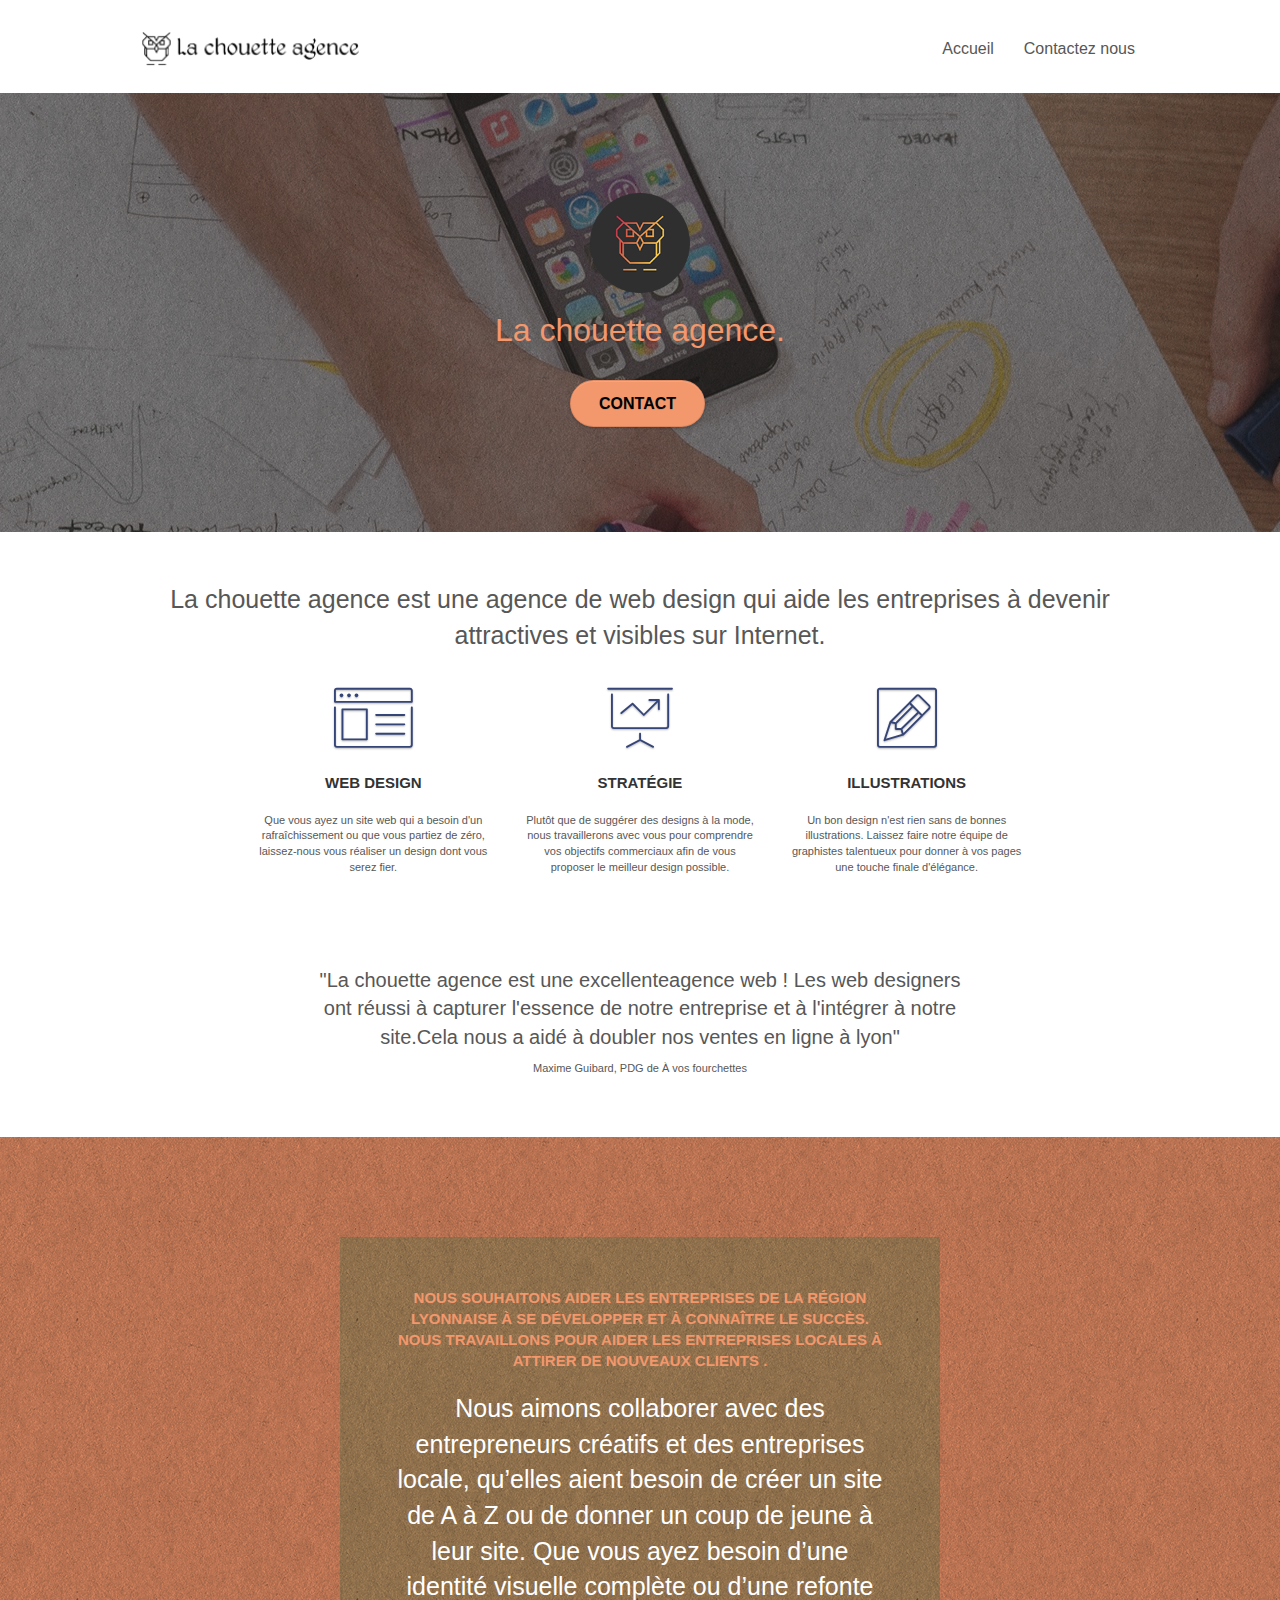
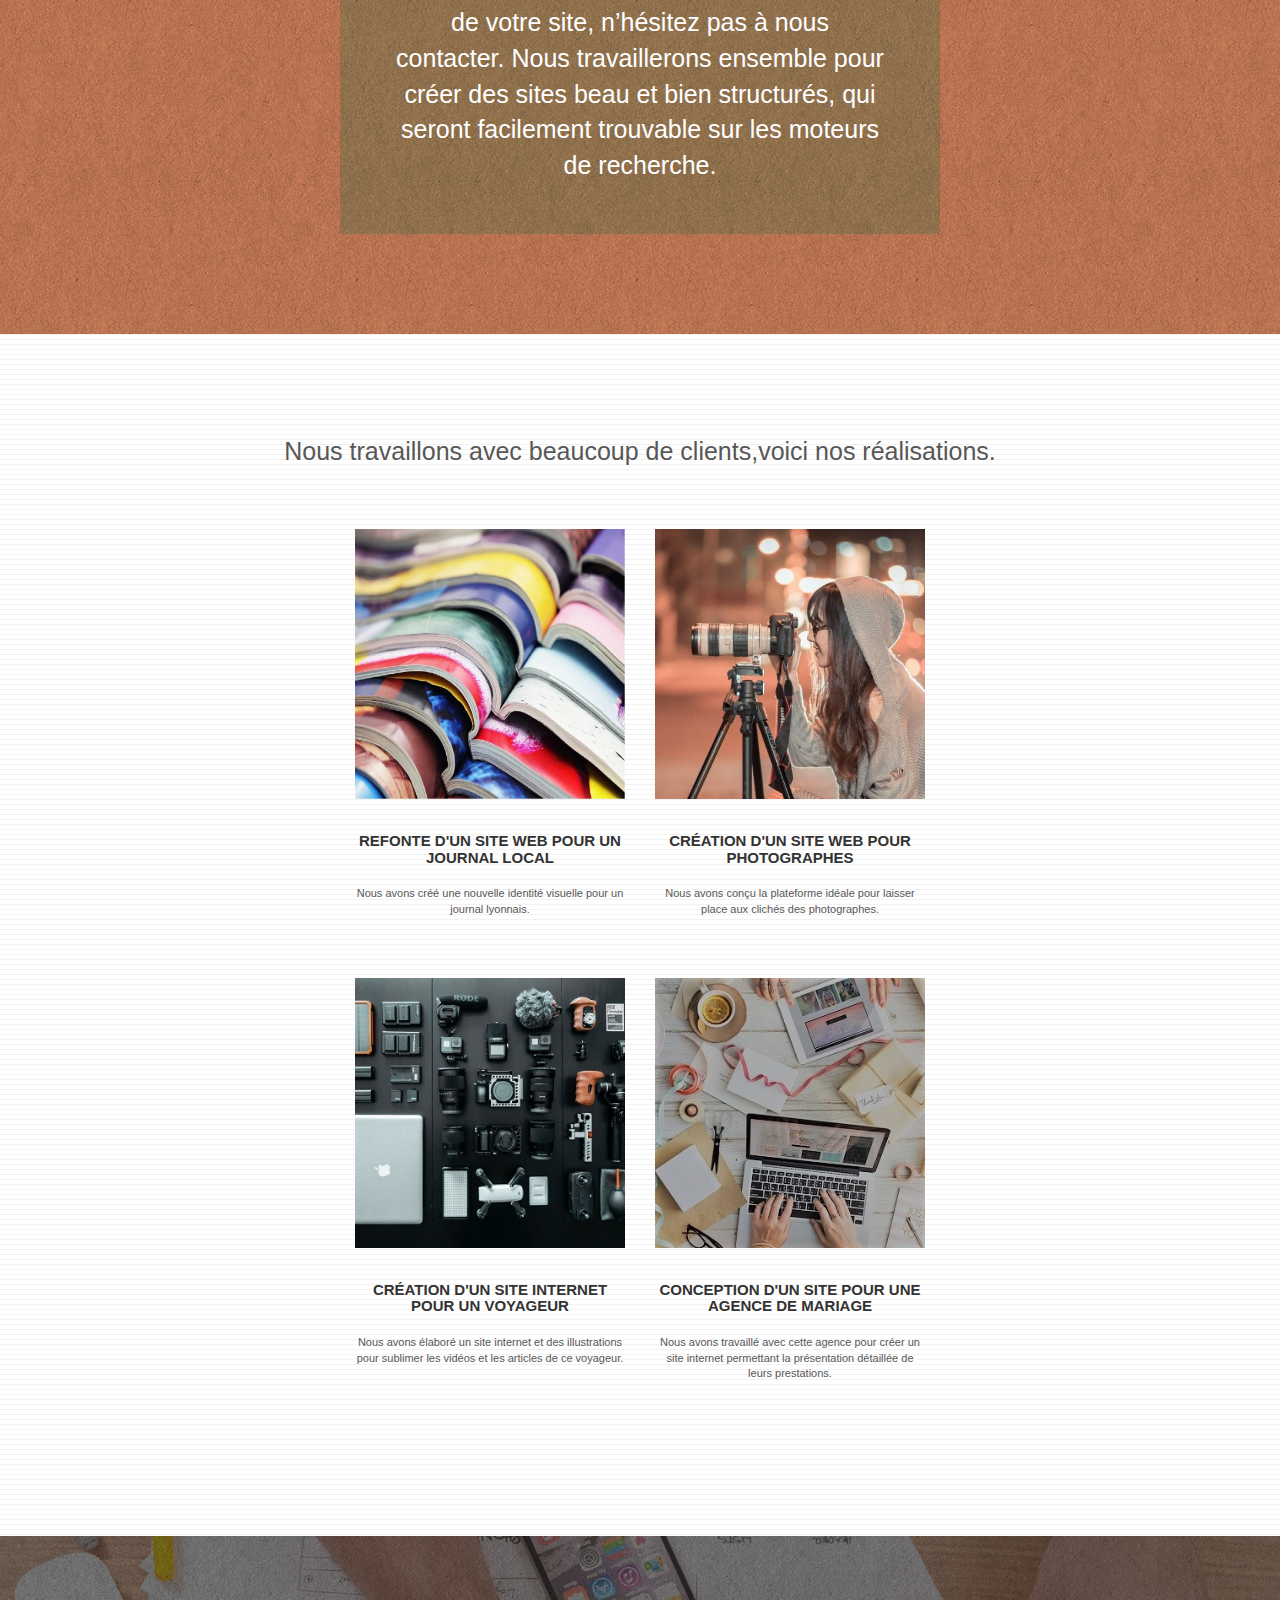
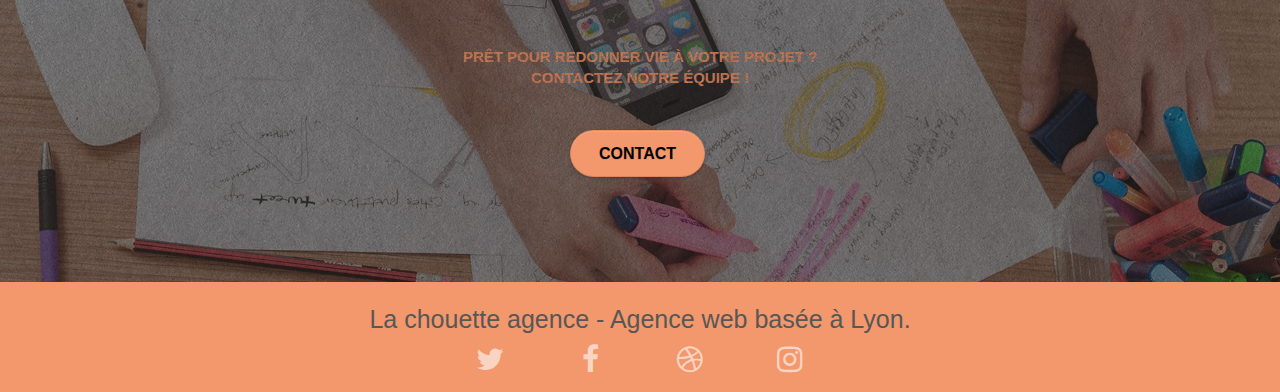
==== index.html @ 7c5d95ce "modif text color" ====
<!doctype html>
<html lang="fr">
<head>
    <meta charset="utf-8">
    <meta name="keywords" content="agence web design à lyon,agence design,devenir attractives et visibles, illustrations,stratégie, web design">
    <meta name="description" content="Entreprise de web design située à Lyon, la Chouette Agence
	vous apporte son expertise pour vous aider à la création ou la refonte de votre site web.">
    <meta name="viewport" content="width=device-width, initial-scale=1.0, viewport-fit=cover">
    <link rel="shortcut icon" type="image/png" href="favicon.jpg">
	<meta name="robots" content="index, follow">
    
	<link rel="stylesheet" type="text/css" href="./css/bootstrap.min.css">
	<link rel="stylesheet" type="text/css" href="style.css">
	<link rel="stylesheet" type="text/css" href="./css/font-awesome.min.css">
	<link rel="stylesheet" type="text/css" href="./css/et-line.min.css">
	
	
    
	<script src="./js/jquery-2.1.0.min.js" defer></script>
	<script src="./js/bootstrap.min.js" defer></script>
	<script src="./js/blocs.min.js" defer></script>
	<script src="./js/jquery.touchSwipe.min.js" defer></script>
	<script src="./js/gmaps.min.js" defer></script>

    <title>La Chouette Agence - Entreprise de webdesign à Lyon</title>

    
<!-- Analytics -->
 
<!-- Analytics END -->
    
</head>
<body>
<!-- Principal conteneur -->
<div class="page-container">
    
<!-- bloc-0 -->
<header>
    <div class="bloc bgc-white l-bloc " id="bloc-0">
	<div class="container bloc-sm">

		<nav class="navbar row">
			<div class="navbar-header">
				<a class="navbar-brand" href="index.html"><img src="img/la-chouette-agence.png" alt="Logo la chouette agence" height="40" /></a>
				<button id="nav-toggle" type="button" class="ui-navbar-toggle navbar-toggle" data-toggle="collapse" data-target=".navbar-1">
					<span class="sr-only">Toggle navigation</span><span class="icon-bar"></span><span class="icon-bar"></span><span class="icon-bar"></span>
				</button>
			</div>
			<div class="collapse navbar-collapse navbar-1 special-dropdown-nav">
				<ul class="site-navigation nav navbar-nav">
					<li>
						<a href="index.html">Accueil</a>
					</li>					
					<li>
						<a href="page2.html">Contactez nous</a>
					</li>
				</ul>
			</div>
		</nav>
	</div>
    </div>
</header>
<!-- bloc-0 END -->

<!-- bloc-1-presentation -->
<main>
<div class="bloc bgc-dark-slate-blue bg-banniere d-bloc bg-t-edge bloc-bg-texture texture-paper b-parallax" id="bloc-1-hero">
	<div class="container bloc-lg">
		<div class="row tight-width-whitespace">
			<div class="col-sm-12">
				<img src="img/logo.png" class="center-block image-resize-mode" width="100" alt="Logo de la La chouette agence" />
				<h1 class="text-center hero-bloc-text tc-white ">
					La chouette agence.
				</h1>
				<div class="text-center">
					<a href="page2.html" class="btn btn-lg btn-clean btn-rd cta-hero btn-atomic-tangerine" id="cta-hero">Contact</a>
				</div>
			</div>
		</div>
	</div>
</div>
<!-- bloc-1-presentation END -->

<!-- bloc-2-services -->
<div class="bloc bgc-white l-bloc" id="bloc-2-services">
	<div class="container bloc-md">
		<div class="row">
			<div class="col-sm-12 text-center">
			<p>La chouette agence est une agence de web design qui aide
			les entreprises à devenir attractives et visibles sur Internet.</p>
			</div>
		</div>
		<div class="row voffset-lg med-width-whitespace">
			<div class="col-sm-4">
				<div class="text-center">
					<span class="et-icon-browser sm-shadow icon-dark-slate-blue icons icon-lg"></span>
				</div>
				<h2 class="mg-md text-center">
					Web design
				</h2>
				<p class="text-center ">
					Que vous ayez un site web qui a besoin d'un rafraîchissement ou que vous partiez de zéro, laissez-nous vous réaliser un design dont vous serez fier.
				</p>
			</div>
			<div class="col-sm-4">
				<div class="text-center">
					<span class="et-icon-presentation sm-shadow icon-dark-slate-blue icons icon-lg"></span>
				</div>
				<h2 class="mg-md text-center">
					Stratégie
				</h2>
				<p class="text-center ">
					Plutôt que de suggérer des designs à la mode, nous travaillerons avec vous pour comprendre vos objectifs commerciaux afin de vous proposer le meilleur design possible.<br>
				</p>
			</div>
			<div class="col-sm-4">
				<div class="text-center">
					<span class="et-icon-edit sm-shadow icon-dark-slate-blue icons icon-lg"></span>
				</div>
				<h2 class="mg-md text-center">
					Illustrations
				</h2>
				<p class="text-center ">
					Un bon design n'est rien sans de bonnes illustrations. Laissez faire notre équipe de graphistes talentueux pour donner à vos pages une touche finale d'élégance.
				</p>
			</div>
		</div>
		<div class="row voffset-lg voffset">
			<div class="col-xs-12 col-md-8 col-md-offset-2 text-center">
				<p class="p1">"La chouette agence est une excellenteagence web ! Les web designers ont réussi à capturer l'essence de notre entreprise et à l'intégrer à notre site.Cela nous a aidé à doubler nos ventes en ligne à lyon"</p>
				<p>Maxime Guibard, PDG de À vos fourchettes</p>

			</div>
		</div>
	</div>
</div>
<!-- bloc-2-services END -->

<!-- bloc-3-what-i-do -->
<div class="bloc tc-white bgc-atomic-tangerine bg-presentation d-bloc bloc-bg-texture texture-paper b-parallax" id="bloc-3-what-i-do">
	<div class="container bloc-lg">
		<div class="row tight-width-whitespace black-background">
			<div class="col-sm-12">
				<h2 class="mg-md text-center tc-white">
					Nous souhaitons aider les entreprises de la région Lyonnaise à se développer et à connaître le succès. Nous travaillons pour aider les entreprises locales à attirer de nouveaux clients .<br>
				</h2>
				<p class="text-center white">
					Nous aimons collaborer avec des entrepreneurs créatifs et des entreprises locale, qu’elles aient besoin de créer un site de A à Z ou de donner un coup de jeune à leur site. Que vous ayez besoin d’une identité visuelle complète ou d’une refonte de votre site, n’hésitez pas à nous contacter. Nous travaillerons ensemble pour créer des sites beau et bien structurés, qui seront facilement trouvable sur les moteurs de recherche.
				</p>
			</div>
		</div>
	</div>
</div>
<!-- bloc-3-what-i-do END -->

<!-- bloc-4-portfolio -->
<div class="bloc bgc-white bg-lines-h2-bg bg-repeat l-bloc" id="bloc-4-portfolio">
	<div class="container bloc-lg">
		<div class="row">
			<div class="col-sm-12 text-center">
				<p>Nous travaillons avec beaucoup de clients,voici nos réalisations.</p>
			</div>
		</div>
		<div class="row tight-width-whitespace portfolio-row">
			<div class="col-sm-6">
				<a href="#" data-lightbox="img/1.jpg" data-gallery-id="gallery-1" data-caption="Refonte d'un site web pour un journal local" data-frame="snapshot-lb"><img src="img/1.jpg" alt="Refonte d'un site web pour un journal local" class="img-responsive portfolio-thumb" /></a>
				<h3 class="mg-md text-center">
					Refonte d'un site web pour un journal local
				</h3>
				<p class="text-center">
					Nous avons créé une nouvelle identité visuelle pour un journal lyonnais.
				</p>
			</div>
			<div class="col-sm-6">
				<a href="#" data-lightbox="img/2.jpg" data-gallery-id="gallery-1" data-caption="Création d'un site web pour photographes" data-frame="snapshot-lb"><img src="img/2.jpg" class="img-responsive portfolio-thumb" alt="Création d'un site web pour photographes" /></a>
				<h3 class="mg-md text-center">
					Création d'un site web pour photographes
				</h3>
				<p class="text-center">
					Nous avons conçu la plateforme idéale pour laisser place aux clichés des photographes.
				</p>
			</div>
		</div>
		<div class="row tight-width-whitespace portfolio-row">
			<div class="col-sm-6">
				<a href="#" data-lightbox="img/3.jpg" data-gallery-id="gallery-1" data-caption="Création d'un site internet pour un voyageur" data-frame="snapshot-lb"><img src="img/3.jpg" class="img-responsive portfolio-thumb" alt="Création d'un site internet pour un voyageur"/></a>
				<h3 class="mg-md text-center">
					Création d'un site internet pour un voyageur
				</h3>
				<p class="text-center">
					Nous avons élaboré un site internet et des illustrations pour sublimer les vidéos et les articles de ce voyageur.
				</p>
			</div>
			<div class="col-sm-6">
				<a href="#" data-lightbox="img/4.jpg" data-gallery-id="gallery-1" data-caption="Conception d'un site pour une agence de mariage" data-frame="snapshot-lb"><img src="img/4.jpg" class="img-responsive portfolio-thumb" alt="Conception d'un site pour une agence de mariage" /></a>
				<h3 class="mg-md text-center">
					Conception d'un site pour une agence de mariage
				</h3>
				<p class="text-center">
					Nous avons travaillé avec cette agence pour créer un site internet permettant la présentation détaillée de leurs prestations.
				</p>
			</div>
		</div>
	</div>
</div>
<!-- bloc-4-portfolio END -->

<!-- bloc-5-cta -->
<div class="bloc bgc-dark-slate-blue bg-banniere d-bloc bloc-bg-texture texture-paper" id="bloc-5-cta">
	<div class="container bloc-lg">
		<div class="row">
			<h2 class="mg-md text-center tc-white">
				Prêt pour redonner vie à votre projet ?<br>Contactez notre équipe !
			</h2>
			<div class="col-sm-12 text-center">
				<a href="page2.html" class="btn btn-atomic-tangerine btn-clean btn-rd btn-lg cta-hero">Contact</a>
			</div>
		</div>
	</div>
</div>
</main>
<!-- bloc-5-cta END -->

<!-- Footer - bloc-8 -->
<footer>
<div class="bloc bgc-atomic-tangerine d-bloc" id="bloc-8">
	<div class="container bloc-sm">
		<div class="row">
			<div class="col-sm-12">
				<p class="text-center ">
					La chouette agence - Agence web basée à Lyon.<br>
				</p>
				<div class="row row-no-gutters social">
					<div class="col-sm-3">
						<div class="text-center">
							<a class="social" aria-label="La chouette agence sur twitter" title="Nous suivre sur twitter" href="index.html"><span class="fa fa-twitter fa-lg icon-md"></span></a>
						</div>
					</div>
					<div class="col-sm-3">
						<div class="text-center">
							<a class="social" aria-label="La chouette agence sur facebook" title="Nous suivre sur facebook" href="index.html"><span class="fa fa-facebook fa-lg icon-md"></span></a>
						</div>
					</div>
					<div class="col-sm-3">
						<div class="text-center">
							<a class="social" aria-label="La chouette agence sur dribbble" title="Nous suivre sur dribble" href="index.html"><span class="fa fa-dribbble fa-lg icon-md"></span></a>
						</div>
					</div>
					<div class="col-sm-3">
						<div class="text-center">
							<a class="social" aria-label="La chouette agence sur instagram" title="Nous suivre sur instagram" href="index.html"><span class="fa fa-instagram fa-lg icon-md"></span></a>
						</div>
					</div>
					
				</div>
			</div>
		</div>
	</div>
</div>
</footer>
<!-- Footer - bloc-8 END -->
</div>

<!-- Principal conteneur END -->
    

</body>
</html>
---- style.css ----
body {
    margin: 0;
    padding: 0;
    background: #FFF;
    overflow-x: hidden;
    -webkit-font-smoothing: antialiased;
    -moz-osx-font-smoothing: grayscale;
}

a,
button {
    transition: all .3s ease-in-out;
    outline: none!important;
}

a:hover {
    text-decoration: none;
    cursor: pointer;
}

#page-loading-blocs-notifaction {
    position: fixed;
    top: 0;
    bottom: 0;
    width: 100%;
    z-index: 100000;
    background: #FFFFFF url("img/pageload-spinner.gif") no-repeat center center;
}

.bloc {
    width: 100%;
    clear: both;
    background: 50% 50% no-repeat;
    padding: 0 50px;
    -webkit-background-size: cover;
    -moz-background-size: cover;
    -o-background-size: cover;
    background-size: cover;
    position: relative;
}

.bloc .container {
    padding-left: 0;
    padding-right: 0;
}

.bloc-lg {
    padding: 100px 50px;
}

.bloc-md {
    padding: 50px;
}

.bloc-sm {
    padding: 20px 50px;
}
/*1 er texte en image corrriger*/
.col-sm-12 p{
    font-size: 25px;
    font-weight: 300;
}
/* 2em text en image corriger*/
.col-xs-12 .p1{
    font-size: 20px;
    font-weight: 300;
}
/*application flex box center les 2 dernier image */
.col-sm-6{
    display: flex;
    flex-direction: column;
    align-items: center;
} /* defini taille pour le logo au milieu page */
.center-block{
    height: 100%;
    width: auto;
}

.bg-center,
.bg-l-edge,
.bg-r-edge,
.bg-t-edge,
.bg-b-edge,
.bg-tl-edge,
.bg-bl-edge,
.bg-tr-edge,
.bg-br-edge,
.bg-repeat {
    -webkit-background-size: auto!important;
    -moz-background-size: auto!important;
    -o-background-size: auto!important;
    background-size: auto!important;
}

.bg-repeat {
    background: repeat;
}

.bg-t-edge {
    background: top no-repeat;
}

.bloc-bg-texture::before {
    content: "";
    background-size: 2px 2px;
    position: absolute;
    top: 0;
    bottom: 0;
    left: 0;
    right: 0;
}

.texture-paper::before {
    background: url("img/texture-paper.png");
    background-size: 280px 280px;
}

.b-parallax {
    background-attachment: fixed;
}

.d-bloc {
    color: rgba(255, 255, 255, .7);
}

.d-bloc button:hover {
    color: rgba(255, 255, 255, .9);
}

.d-bloc .icon-round,
.d-bloc .icon-square,
.d-bloc .icon-rounded,
.d-bloc .icon-semi-rounded-a,
.d-bloc .icon-semi-rounded-b {
    border-color: rgba(255, 255, 255, .9);
}

.d-bloc .divider-h span {
    border-color: rgba(255, 255, 255, .2);
}

.d-bloc .a-btn,
.d-bloc .navbar a,
.d-bloc .navbar-brand,
.d-bloc a .icon-sm,
.d-bloc a .icon-md,
.d-bloc a .icon-lg,
.d-bloc a .icon-xl,
.d-bloc h1 a,
.d-bloc h2 a,
.d-bloc h3 a,
.d-bloc h4 a,
.d-bloc h5 a,
.d-bloc h6 a,
.d-bloc p a {
    color: rgba(255, 255, 255, .6);
}

.d-bloc .a-btn:hover,
.d-bloc .navbar a:hover,
.d-bloc .navbar-brand:hover,
.d-bloc a:hover .icon-sm,
.d-bloc a:hover .icon-md,
.d-bloc a:hover .icon-lg,
.d-bloc a:hover .icon-xl,
.d-bloc h1 a:hover,
.d-bloc h2 a:hover,
.d-bloc h3 a:hover,
.d-bloc h4 a:hover,
.d-bloc h5 a:hover,
.d-bloc h6 a:hover,
.d-bloc p a:hover {
    color: rgba(255, 255, 255, 1);
}

.d-bloc .navbar-toggle .icon-bar {
    background: rgba(255, 255, 255, 1);
}

.d-bloc .btn-wire,
.d-bloc .btn-wire:hover {
    color: rgba(255, 255, 255, 1);
    border-color: rgba(255, 255, 255, 1);
}

.d-bloc .panel {
    color: rgba(0, 0, 0, .5);
}

.d-bloc .panel button:hover {
    color: rgba(0, 0, 0, .7);
}

.d-bloc .panel icon {
    border-color: rgba(0, 0, 0, .7);
}

.d-bloc .panel .divider-h span {
    border-color: rgba(0, 0, 0, .1);
}

.d-bloc .panel .a-btn {
    color: rgba(0, 0, 0, .6);
}

.d-bloc .panel .a-btn:hover {
    color: rgba(0, 0, 0, 1);
}

.d-bloc .panel .btn-wire,
.d-bloc .panel .btn-wire:hover {
    color: rgba(0, 0, 0, .7);
    border-color: rgba(0, 0, 0, .3);
}

.d-bloc .panel,
.l-bloc {
    color: rgba(0, 0, 0, .5);
}

.d-bloc .panel button:hover,
.l-bloc button:hover {
    color: rgba(0, 0, 0, .7);
}

.l-bloc .icon-round,
.l-bloc .icon-square,
.l-bloc .icon-rounded,
.l-bloc .icon-semi-rounded-a,
.l-bloc .icon-semi-rounded-b {
    border-color: rgba(0, 0, 0, .7);
}

.d-bloc .panel .divider-h span,
.l-bloc .divider-h span {
    border-color: rgba(0, 0, 0, .1);
}

.d-bloc .panel .a-btn,
.l-bloc .a-btn,
.l-bloc .navbar a,
.l-bloc .navbar-brand,
.l-bloc a .icon-sm,
.l-bloc a .icon-md,
.l-bloc a .icon-lg,
.l-bloc a .icon-xl,
.l-bloc h1 a,
.l-bloc h2 a,
.l-bloc h3 a,
.l-bloc h4 a,
.l-bloc h5 a,
.l-bloc h6 a,
.l-bloc p a {
    color: rgba(0, 0, 0, .6);
}

.d-bloc .panel .a-btn:hover,
.l-bloc .a-btn:hover,
.l-bloc .navbar a:hover,
.l-bloc .navbar-brand:hover,
.l-bloc a:hover .icon-sm,
.l-bloc a:hover .icon-md,
.l-bloc a:hover .icon-lg,
.l-bloc a:hover .icon-xl,
.l-bloc h1 a:hover,
.l-bloc h2 a:hover,
.l-bloc h3 a:hover,
.l-bloc h4 a:hover,
.l-bloc h5 a:hover,
.l-bloc h6 a:hover,
.l-bloc p a:hover {
    color: rgba(0, 0, 0, 1);
}

.l-bloc .navbar-toggle .icon-bar {
    color: rgba(0, 0, 0, .6);
}

.d-bloc .panel .btn-wire,
.d-bloc .panel .btn-wire:hover,
.l-bloc .btn-wire,
.l-bloc .btn-wire:hover {
    color: rgba(0, 0, 0, .7);
    border-color: rgba(0, 0, 0, .3);
}

.voffset {
    margin-top: 30px;
}

.voffset-lg {
    margin-top: 80px;
}

.row-no-gutters {
    margin-right: 0;
    margin-left: 0;
}

.row.row-no-gutters > [class^="col-"],
.row.row-no-gutters > [class*=" col-"] {
    padding-right: 0;
    padding-left: 0;
}

#bloc-1-hero h1 {
    font-size: 32px;
}

.navbar {
    margin-bottom: 0;
    z-index: 1;
}

.navbar-brand {
    height: auto;
    padding: 3px 15px;
    font-size: 25px;
    font-weight: normal;
    font-weight: 600;
    line-height: 44px;
}

.navbar-brand img {
    height: 100%;
    width:100% ;
    max-height: 200px;
    margin: 0 5px 0 0;
    display: inline;
}

.navbar-brand img[src$=svg] {
    min-width: 100px;
}

.nav-center .navbar-brand img {
    margin: 0;
}

.navbar .nav {
    padding-top: 2px;
    margin-right: -16px;
    float: right;
    z-index: 1;
}

.nav > li {
    float: left;
    margin-top: 4px;
    font-size: 16px;
}

.navbar-nav .open .dropdown-menu > li > a {
    text-align: inherit;
}

.nav > li a:hover,
.nav > li a:focus {
    background: transparent;
}

.navbar-toggle {
    margin: 10px 10px 0 0;
    border: 0px;
}

.navbar-toggle:hover {
    background: transparent!important;
}

.navbar-toggle .icon-bar {
    background-color: rgba(0, 0, 0, .5);
    width: 26px;
}

.nav-invert .navbar .nav {
    float: left;
}

.nav-invert .navbar-header,
.nav-invert .navbar-brand {
    float: right;
    position: relative;
    z-index: 2;
}

@media (min-width: 768px) {
    .site-navigation {
        position: absolute;
        top: 50%;
        right: 20px;
        transform: translate(0, -50%);
        -webkit-transform: translateY(-50%);
    }
    .nav > li .dropdown-menu a,
    .nav > li .dropdown-menu a:hover {
        color: #484848;
    }
    .nav-invert .site-navigation {
        left: 0;
        right: 0;
    }
    .nav-center {
        text-align: center;
    }
    .nav-center .navbar-header {
        width: 100%;
    }
    .nav-center .navbar-header,
    .nav-center .navbar-brand,
    .nav-center .nav > li {
        float: none;
        display: inline-block;
    }
    .nav-center .site-navigation {
        position: relative;
        width: 100%;
        right: 0;
        margin-right: 0px;
        margin-top: 20px;
    }
    .nav-center.mini-nav .navbar-toggle {
        float: none;
        margin: 10px auto 0;
    }
}

.nav > li > .dropdown a {
    background: none!important;
    display: block;
    padding: 14px 15px;
}

nav .caret {
    margin: 0 5px;
}

.dropdown-menu .dropdown-menu {
    top: -8px;
    left: 100%;
}

.dropdown-menu .dropmenu-flow-right {
    top: 100%;
    left: 0;
    margin-left: -1px;
    border-top-left-radius: 0;
    border-top-right-radius: 0;
}

.dropdown-menu .dropdown span {
    border: 4px solid black;
    border-top-color: transparent;
    border-right-color: transparent;
    border-bottom-color: transparent;
    margin: 6px -5px 0 0!important;
    float: right;
}

.mg-md {
    margin-top: 10px;
    margin-bottom: 20px;
    font-size: 15px;
    text-transform: uppercase;
    font-weight: 700;
    color: #333333!important;
}

.mg-lg {
    margin-top: 10px;
    margin-bottom: 40px;
}

.btn {
    margin: 0 5px 5px 0;
}

.btn.pull-right {
    margin: 0 0 5px 5px;
}

.btn-d,
.btn-d:hover,
.btn-d:focus {
    color: #FFF;
    background: rgba(0, 0, 0, .3);
}

button {
    outline: none!important;
}

.btn-rd {
    border-radius: 40px;
}

.btn-clean {
    border: 1px solid rgba(0, 0, 0, .08);
    border-bottom-color: rgba(0, 0, 0, .1);
    text-shadow: 0 1px 0 rgba(0, 0, 1, .1);
    box-shadow: 0 1px 3px rgba(0, 0, 1, .25), inset 0 1px 0 0 rgba(255, 255, 255, .15);
}

.icon-md {
    font-size: 30px!important;
}

.icon-lg {
    font-size: 60px!important;
}

.sm-shadow {
    text-shadow: 0 1px 2px rgba(0, 0, 0, .3);
}

.panel-sq,
.panel-sq .panel-heading,
.panel-sq .panel-footer {
    border-radius: 0;
}

.panel-rd {
    border-radius: 30px;
}

.panel-rd .panel-heading {
    border-radius: 29px 29px 0 0;
}

.panel-rd .panel-footer {
    border-radius: 0 0 29px 29px;
}

.form-control {
    border-color: rgba(0, 0, 0, .1);
    box-shadow: none;
}

.scrollToTop {
    width: 40px;
    height: 40px;
    position: fixed;
    bottom: 20px;
    right: 20px;
    opacity: 0;
    z-index: 500;
    transition: all .3s ease-in-out;
}

.scrollToTop span {
    margin-top: 6px;
}

.showScrollTop {
    font-size: 14px;
    opacity: 1;
}

a[data-lightbox] {
    position: relative;
    display: block;
    text-align: center;
}

a[data-lightbox]:hover::before {
    content: "+";
    font-family: "HelveticaNeue-Light", "Helvetica Neue Light", "Helvetica Neue", Helvetica, Arial;
    font-size: 32px;
    width: 50px;
    height: 50px;
    margin-left: -25px;
    border-radius: 50%;
    background: rgba(0, 0, 0, .6);
    color: #FFF;
    font-weight: 100;
    z-index: 1;
    position: absolute;
    top: 50%;
    transform: translateY(-50%);
    -webkit-transform: translateY(-50%);
}

a[data-lightbox]:hover img {
    opacity: 0.6;
    -webkit-animation-fill-mode: none;
    animation-fill-mode: none;
}

#lightbox-modal {
    display: flex;
    align-items: center;
}

#lightbox-modal .modal-dialog {
    width: 90%;
    max-width: 900px;
    margin: 0 auto 0;
}

#lightbox-modal .modal-dialog img {
    max-height: 90vh;
    margin: 0 auto;
}

.lightbox-caption {
    padding: 20px;
    color: #FFF;
    background: rgba(0, 0, 0, .5);
    position: absolute;
    left: 15px;
    right: 15px;
    bottom: 5px;
}

.close-lightbox {
    color: #FFF;
    font-size: 30px;
    position: absolute;
    top: 20px;
    right: 20px;
    z-index: 20;
    background: rgba(0, 0, 0, .5);
    border: none;
    line-height: 30px;
    padding: 0 9px 5px;
    opacity: 0.3;
}

.close-lightbox:hover,
.next-lightbox:hover,
.prev-lightbox:hover {
    opacity: 1.0;
    color: #FFF;
}

.next-lightbox,
.prev-lightbox {
    font-size: 20px;
    color: rgba(255, 255, 255, .9);
    background: rgba(0, 0, 0, .5);
    transition: all .2s ease-in-out;
    position: absolute;
    top: 45%;
    z-index: 1;
    opacity: 0.4;
}

.next-lightbox {
    padding: 6px 8px 1px 13px;
    right: 25px;
}

.prev-lightbox {
    padding: 6px 13px 1px 10px;
    left: 25px;
}

.snapshot-lb .modal-body {
    padding-bottom: 45px;
}

.snapshot-lb .lightbox-caption {
    padding: 0;
    color: rgba(0, 0, 0, .5);
    background: none;
}

h1,
h2,
h3,
h4,
h5,
h6,
p,
label,
.btn,
a {
    font-family: "helvetica";
    font-weight: 400;
    color: #575757!important;
}

.container {
    max-width: 1000px;
}

.hero-bloc-text {
    font-size: 38px;
}

.hero-bloc-text-sub {
    font-size: 36px;
}

.statement-bloc-text {
    line-height: 26px;
    font-style: italic;
    font-size: 20px;
    text-align: center;
    font-weight: lighter;
    max-width: 520px;
    margin: auto auto auto auto;
}

p {
    font-size: 11px;
}
.white {
    color: #FFFFFF!important;
}

.tight-width-whitespace {
    max-width: 600px;
    margin: auto auto auto auto;
}

.h1 {
    font-size: 20px;
    font-family: "Open Sans";
}

.cta-hero {
    margin-top: 22px;
    color: black!important;
    text-transform: uppercase;
    padding: 12px 28px 12px 28px;
    font-size: 16px;
    font-weight: 700;
}

.social {
    max-width: 400px;
    margin: auto auto auto auto;
}

h2 {
    font-size: 22px;
    line-height: 1.4em;
  
}

h3 {
    font-size: 15px;
    text-transform: uppercase;
    font-weight: 700;
    color: #333333!important;
}

.med-width-whitespace {
    max-width: 800px;
    margin: auto auto auto auto;
    box-shadow: 0px 0px 0px #000000;
}

h1 {
    color: #333333!important;
}

h4 {
    color: #333333!important;
}

.icons {
    margin-bottom: 14px;
    margin-top: 24px;
}



.portfolio-thumb {
    margin-bottom: 24px;
    height: 100%;
    width: 100%;
    object-fit: cover;
}

.portfolio-row {
    margin-bottom: 44px;
    margin-top: 50px;
}

.avatar {
    box-shadow: 0px 4px 9px rgba(0, 0, 0, 0.3);
}

.black-background {
    background-color: rgba(165, 147, 99, 0.7);
    padding: 40px 40px 40px 40px;
}

.bold-link {
    font-weight: 900;
    text-decoration: underline!important;
}

.bgc-white {
    background-color: #FFFFFF;
}

.bgc-dark-slate-blue {
    background-color: #364577;
}

.bgc-atomic-tangerine {
    background-color: #F3976C;
}

.tc-white {
    color: #F3976C!important;
}
.tc-blanc{
    color: white!important;

}
.btn-atomic-tangerine {
    background: #F3976C;
    color: black!important;
}

.btn-atomic-tangerine:hover {
    background: #c27956!important;
    color: #FFFFFF!important;
}

.ltc-white {
    color: #FFFFFF!important;
}

.ltc-white:hover {
    color: #cccccc!important;
}

.ltc-atomic-tangerine {
    color: #F3976C!important;
}

.ltc-atomic-tangerine:hover {
    color: #c27956!important;
}

.icon-dark-slate-blue {
    color: #364577!important;
    border-color: #364577!important;
}

.bg-dots-bg {
    background-image: url("img/dots-bg.png");
    height: auto;
    width: auto;
}

.bg-lines-h2-bg {
    background-image: url("img/lines-h2-bg.png");
    height: auto;
    width: auto;
}

.bg-banniere {
    background-image: url("img/la-chouette-agence-banniere.jpg");
    height: auto;
    width: 100%;
}

.bg-presentation {
    background-image: url("img/image-de-presentation.jpg");
    height: 100%;
    width: 100%;
}

@media (max-width: 1024px) {
    .bloc {
        padding-left: 20px;
        padding-right: 20px;
    }
    .bloc.full-width-bloc,
    .bloc-tile-2.full-width-bloc .container,
    .bloc-tile-3.full-width-bloc .container,
    .bloc-tile-4.full-width-bloc .container {
        padding-left: 0;
        padding-right: 0;
    }
}

@media (max-width: 992px) and (min-width: 768px) {
    .navbar .nav {
        max-width: 80%
    }
    .nav-center.navbar .nav {
        max-width: 100%
    }
}

@media only screen and (min-device-width: 768px) and (max-device-width: 1024px) and (orientation: landscape) {
    .b-parallax {
        background-attachment: scroll;
    }
}

@media only screen and (min-device-width: 1024px) and (max-device-width: 1366px) and (-webkit-min-device-pixel-ratio: 1.5) {
    .b-parallax {
        background-attachment: scroll;
    }
}

@media (max-width: 991px) {
    .container {
        width: 100%;
    }
    .b-parallax {
        background-attachment: scroll;
    }
    .page-container,
    #hero-bloc {
        overflow-x: hidden;
        position: relative;
    }
    .bloc {
        padding-left: constant(safe-area-inset-left);
        padding-right: constant(safe-area-inset-right);
    }
    .bloc-group,
    .bloc-group .bloc {
        display: block;
        width: 100%;
    }
    .bloc-fill-screen .fill-bloc-top-edge,
    .bloc-fill-screen .fill-bloc-bottom-edge {
        padding: 0 20px;
        padding-left: constant(safe-area-inset-left);
        padding-right: constant(safe-area-inset-right);
    }
}

@media (max-width: 767px) {
    .page-container {
        overflow-x: hidden;
        position: relative;
    }
    h1,
    h2,
    h3,
    h4,
    h5,
    h6,
    p,
    #disqus_thread {
        padding-left: 10px!important;
        padding-right: 10px!important;
    }
    .b-parallax {
        background-attachment: scroll;
    }
    .navbar .nav {
        padding-top: 0;
        border-top: 1px solid rgba(0, 0, 0, .2);
        float: none!important;
    }
    .navbar.row {
        margin-left: 0;
        margin-right: 0;
    }
    .site-navigation {
        position: inherit;
        transform: none;
        -webkit-transform: none;
        -ms-transform: none;
    }
    .nav > li {
        margin-top: 0;
        border-bottom: 1px solid rgba(0, 0, 0, .1);
        background: rgba(0, 0, 0, .05);
        text-align: left;
        padding-left: 15px;
        width: 100%;
    }
    .nav > li:hover {
        background: rgba(0, 0, 0, .08);
    }
    .dropdown .dropdown a .caret {
        float: none;
        margin: 5px 0 0 10px!important;
        border: 4px solid black;
        border-bottom-color: transparent;
        border-right-color: transparent;
        border-left-color: transparent;
    }
    #hero-bloc .navbar .nav {
        background: rgba(0, 0, 0, .8);
    }
    #hero-bloc .navbar .nav a {
        color: rgba(255, 255, 255, .6);
    }
    .hero {
        padding: 50px 0;
    }
    .hero-nav {
        left: -1px;
        right: -1px;
    }
    .navbar-collapse {
        padding: 0;
        overflow-x: hidden;
        -webkit-box-shadow: none;
        box-shadow: none;
    }
    .navbar-brand img {
        max-height: 40px;
        width: 100%;
        height: 100%;
    }
    .nav-invert .navbar-header {
        float: none;
        width: 100%;
    }
    .nav-invert .navbar-toggle {
        float: left;
        margin-left: 10px;
    }
    .bloc {
        padding-left: 0;
        padding-right: 0;
    }
    .bloc-xxl,
    .bloc-xl,
    .bloc-lg {
        padding: 40px 0;
    }
    .bloc-sm,
    .bloc-md {
        padding-left: 0;
        padding-right: 0;
    }
    .bloc-tile-2 .container,
    .bloc-tile-3 .container,
    .bloc-tile-4 .container,
    .bloc-fill-screen .fill-bloc-top-edge,
    .bloc-fill-screen .fill-bloc-bottom-edge {
        padding-left: 0;
        padding-right: 0;
    }
    .a-block {
        padding: 0 10px;
    }
    .btn-dwn {
        display: none;
    }
    .voffset {
        margin-top: 5px;
    }
    .voffset-md {
        margin-top: 20px;
    }
    .voffset-lg {
        margin-top: 30px;
    }
    form {
        padding: 5px;
    }
    .close-lightbox {
        display: inline-block;
    }
    .blocsapp-device-iphone5 {
        background-size: 216px 425px;
        padding-top: 60px;
        width: 216px;
        height: 425px;
    }
    .blocsapp-device-iphone5 img {
        width: 180px;
        height: 320px;
    }
}

@media (max-width: 400px) {
    .bloc {
        padding-left: 0;
        padding-right: 0;
    }
}

@media (max-width: 767px) {
    .bloc-mob-center-text {
        text-align: center;
    }
}
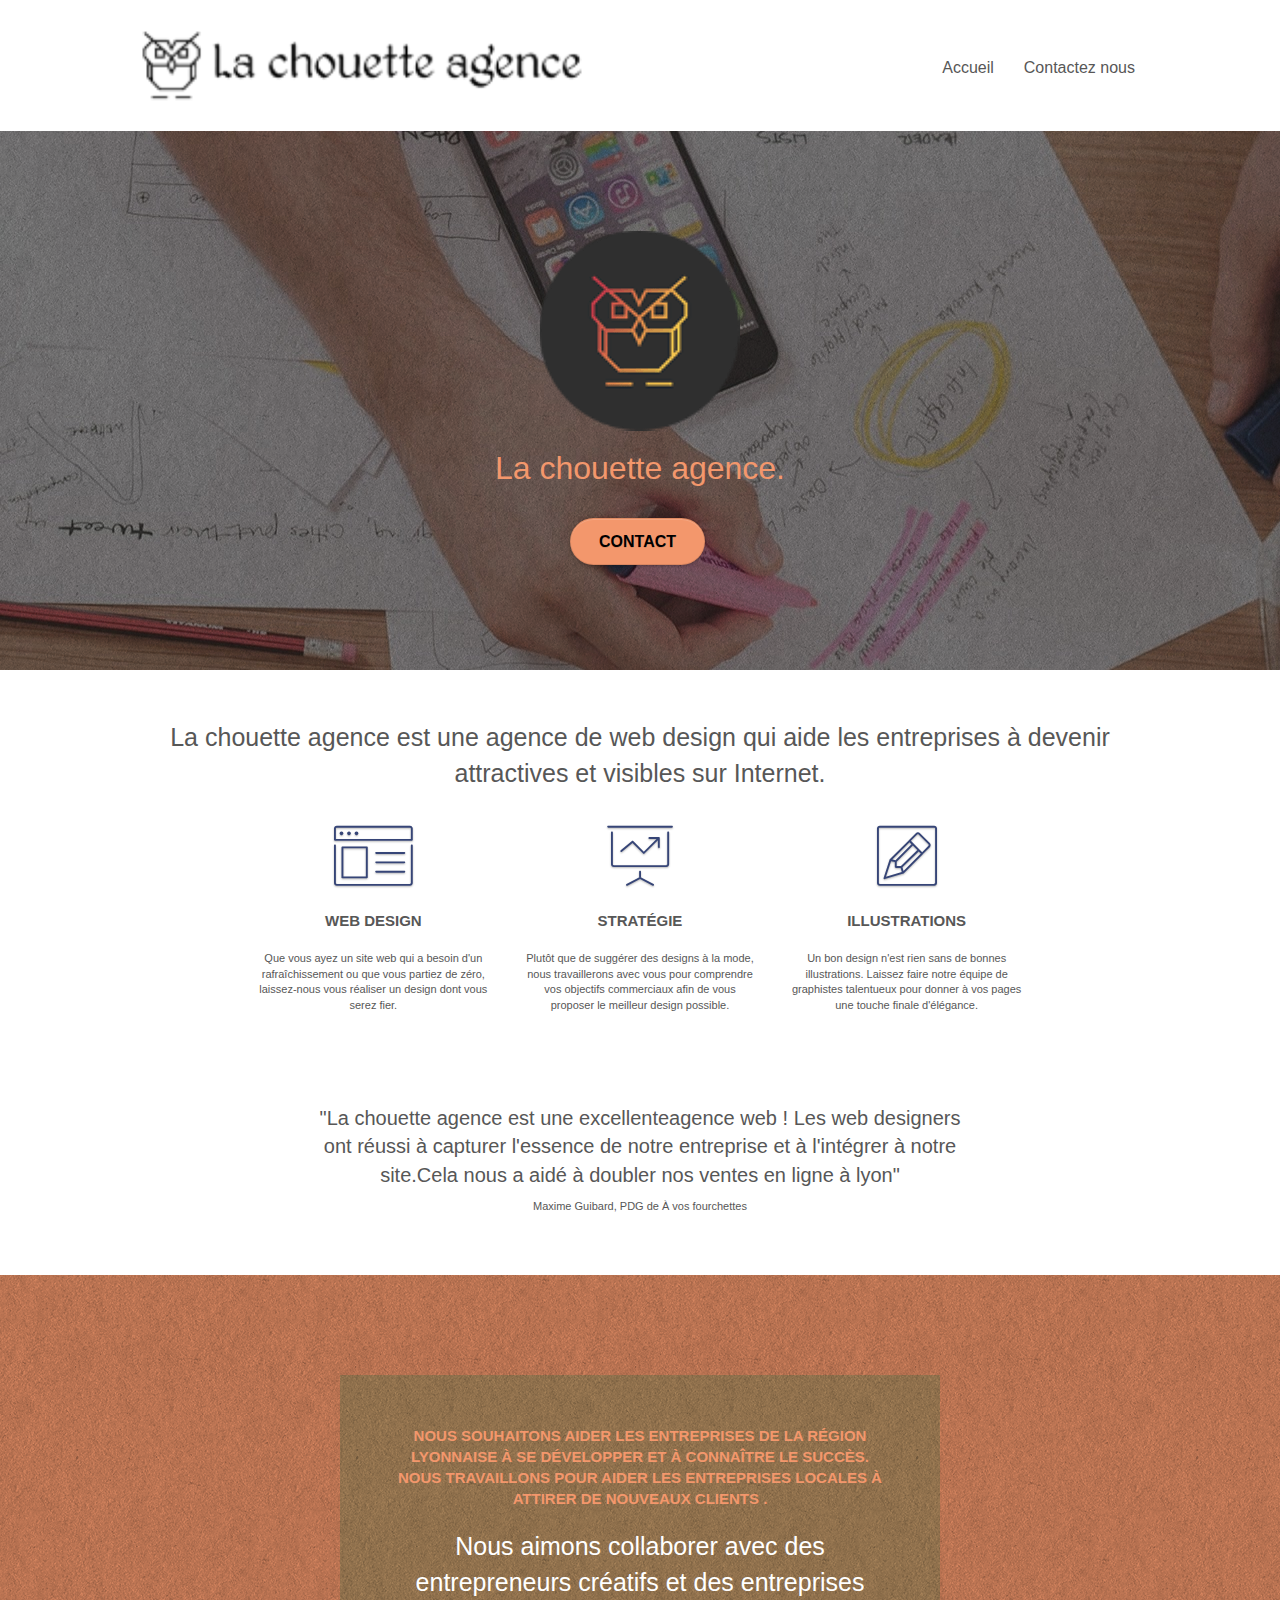
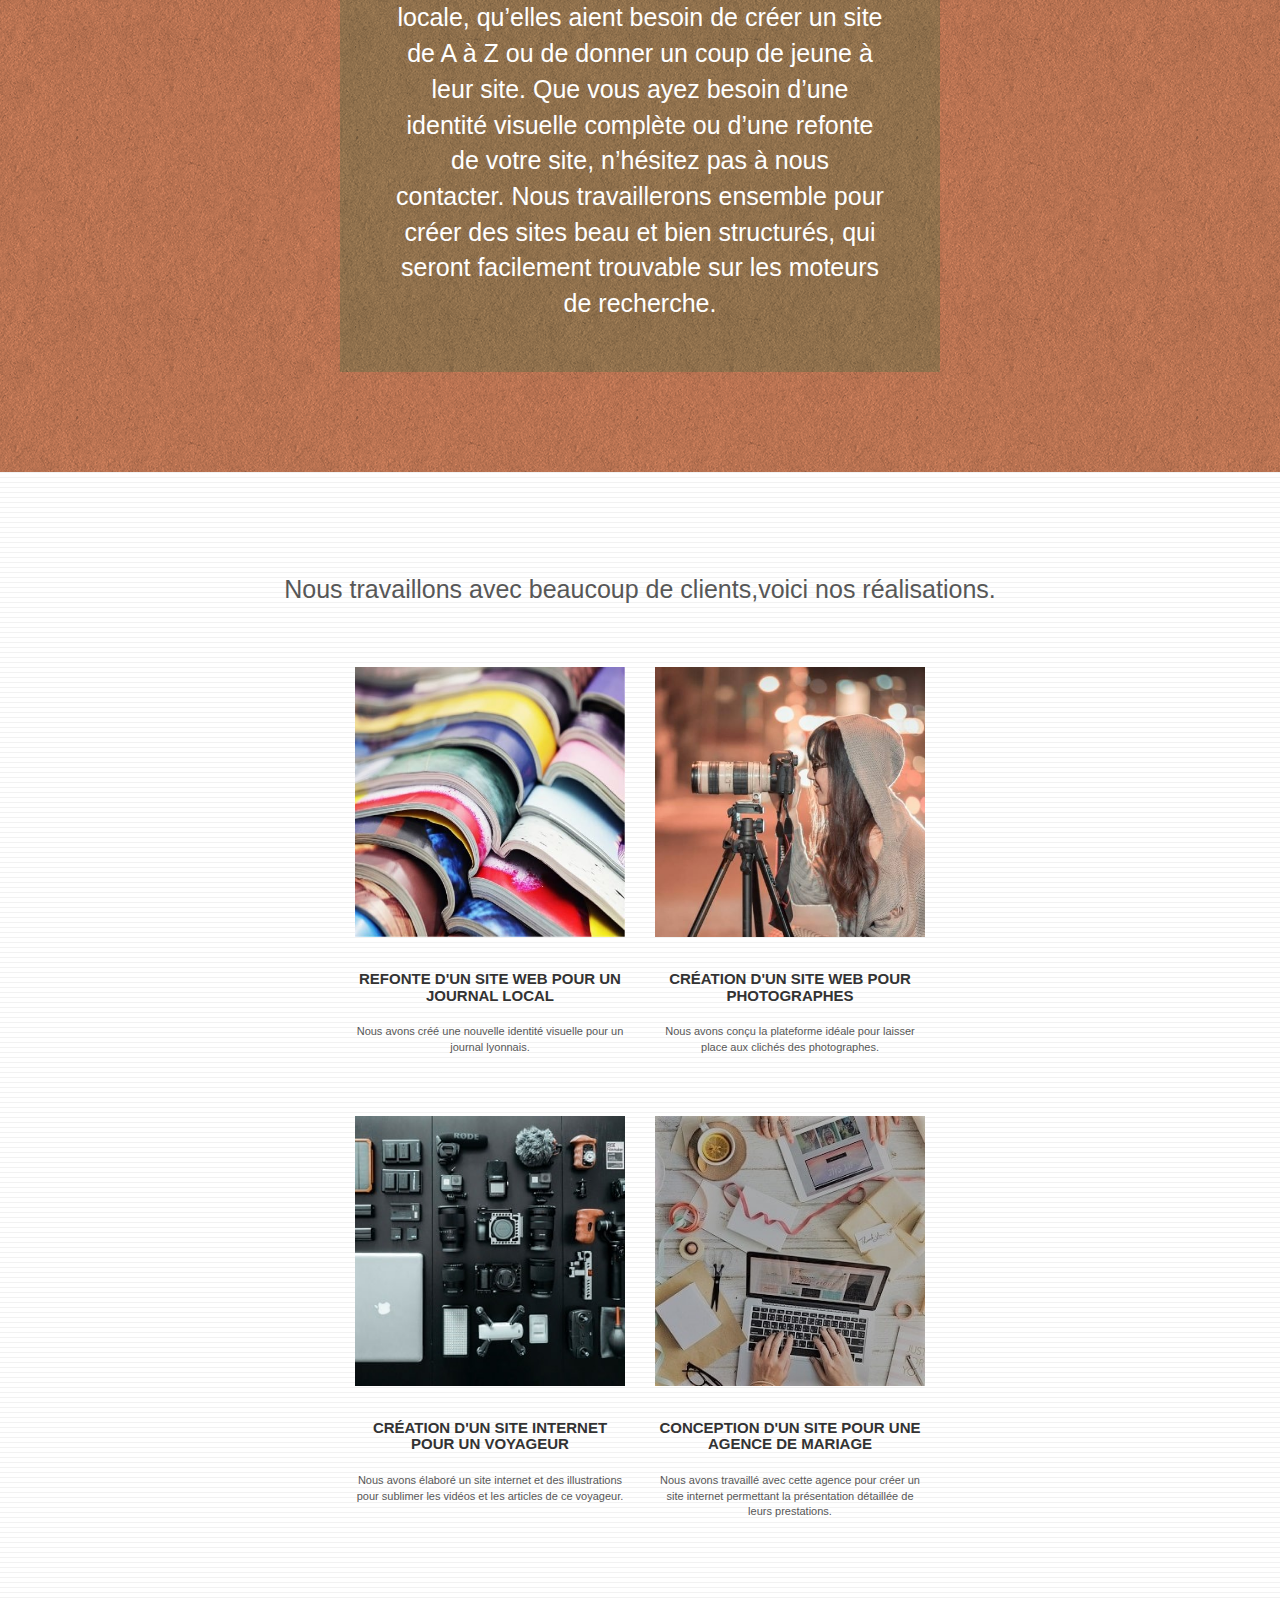
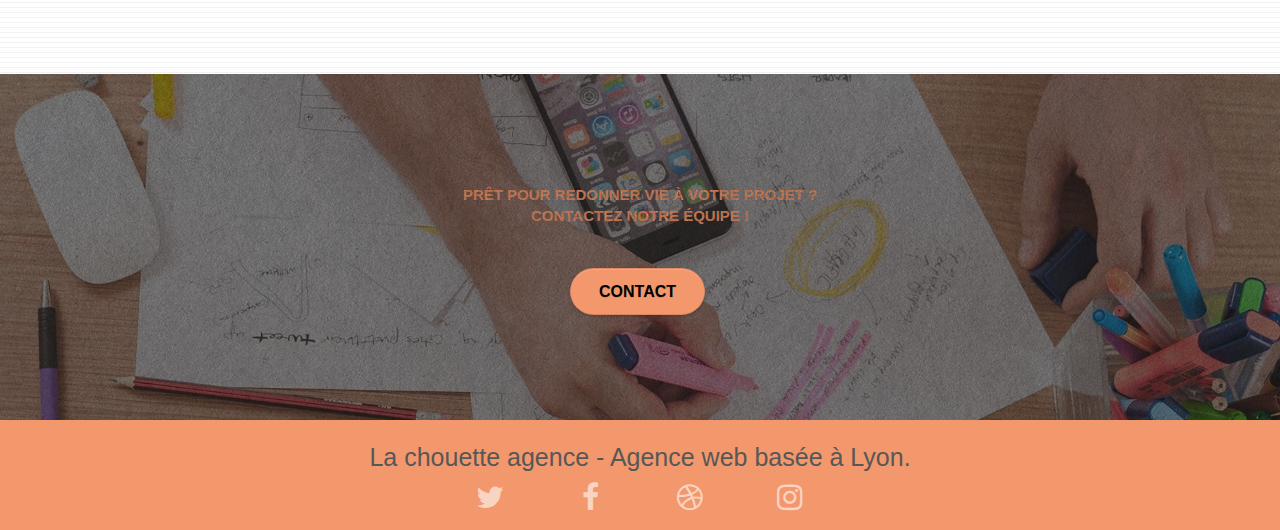
==== commit f100deba: "modif resolution img" ====
--- a/index.html
+++ b/index.html
@@ -16,17 +16,17 @@
 	
 	
     
-	<script src="./js/jquery-2.1.0.min.js" defer></script>
-	<script src="./js/bootstrap.min.js" defer></script>
-	<script src="./js/blocs.min.js" defer></script>
-	<script src="./js/jquery.touchSwipe.min.js" defer></script>
-	<script src="./js/gmaps.min.js" defer></script>
+	<script defer src="./js/jquery-2.1.0.min.js"></script>
+	<script defer src="./js/bootstrap.min.js"></script>
+	<script defer src="./js/blocs.min.js"></script>
+	<script defer src="./js/jquery.touchSwipe.min.js"></script>
+	<script defer src="./js/gmaps.min.js"></script>
 
     <title>La Chouette Agence - Entreprise de webdesign à Lyon</title>
 
     
 <!-- Analytics -->
- 
+ <!--version final-->
 <!-- Analytics END -->
     
 </head>
@@ -144,7 +144,7 @@
 				<h2 class="mg-md text-center tc-white">
 					Nous souhaitons aider les entreprises de la région Lyonnaise à se développer et à connaître le succès. Nous travaillons pour aider les entreprises locales à attirer de nouveaux clients .<br>
 				</h2>
-				<p class="text-center white">
+				<p class="text-center white ">
 					Nous aimons collaborer avec des entrepreneurs créatifs et des entreprises locale, qu’elles aient besoin de créer un site de A à Z ou de donner un coup de jeune à leur site. Que vous ayez besoin d’une identité visuelle complète ou d’une refonte de votre site, n’hésitez pas à nous contacter. Nous travaillerons ensemble pour créer des sites beau et bien structurés, qui seront facilement trouvable sur les moteurs de recherche.
 				</p>
 			</div>
--- a/style.css
+++ b/style.css
@@ -65,7 +65,7 @@
     font-size: 20px;
     font-weight: 300;
 }
-/*application flex box center les 2 dernier image */
+/*application flex box center les 2 dernier image et color */
 .col-sm-6{
     display: flex;
     flex-direction: column;
@@ -463,7 +463,7 @@
     font-size: 15px;
     text-transform: uppercase;
     font-weight: 700;
-    color: #333333!important;
+   
 }
 
 .mg-lg {
@@ -1003,10 +1003,29 @@
         -webkit-box-shadow: none;
         box-shadow: none;
     }
+    /*logo modif taille*/
+    .center-block{
+     height: 100px;
+     width: 100px;
+     object-fit: cover;
+    }
+   
+    /* sup padding le grand txt au milieu*/
+    .black-background{
+        padding: 0px;
+    }
+    /*aplliquer flex box au footer mobile*/
+    .social{
+        display: flex;
+        flex-direction: column;
+        row-gap: 10px;
+    }
+    /*modif taille img*/
     .navbar-brand img {
         max-height: 40px;
-        width: 100%;
-        height: 100%;
+        width: 214px;;
+        height: 40px;
+        object-fit: cover;
     }
     .nav-invert .navbar-header {
         float: none;
@@ -1081,5 +1100,6 @@
 @media (max-width: 767px) {
     .bloc-mob-center-text {
         text-align: center;
+
     }
 }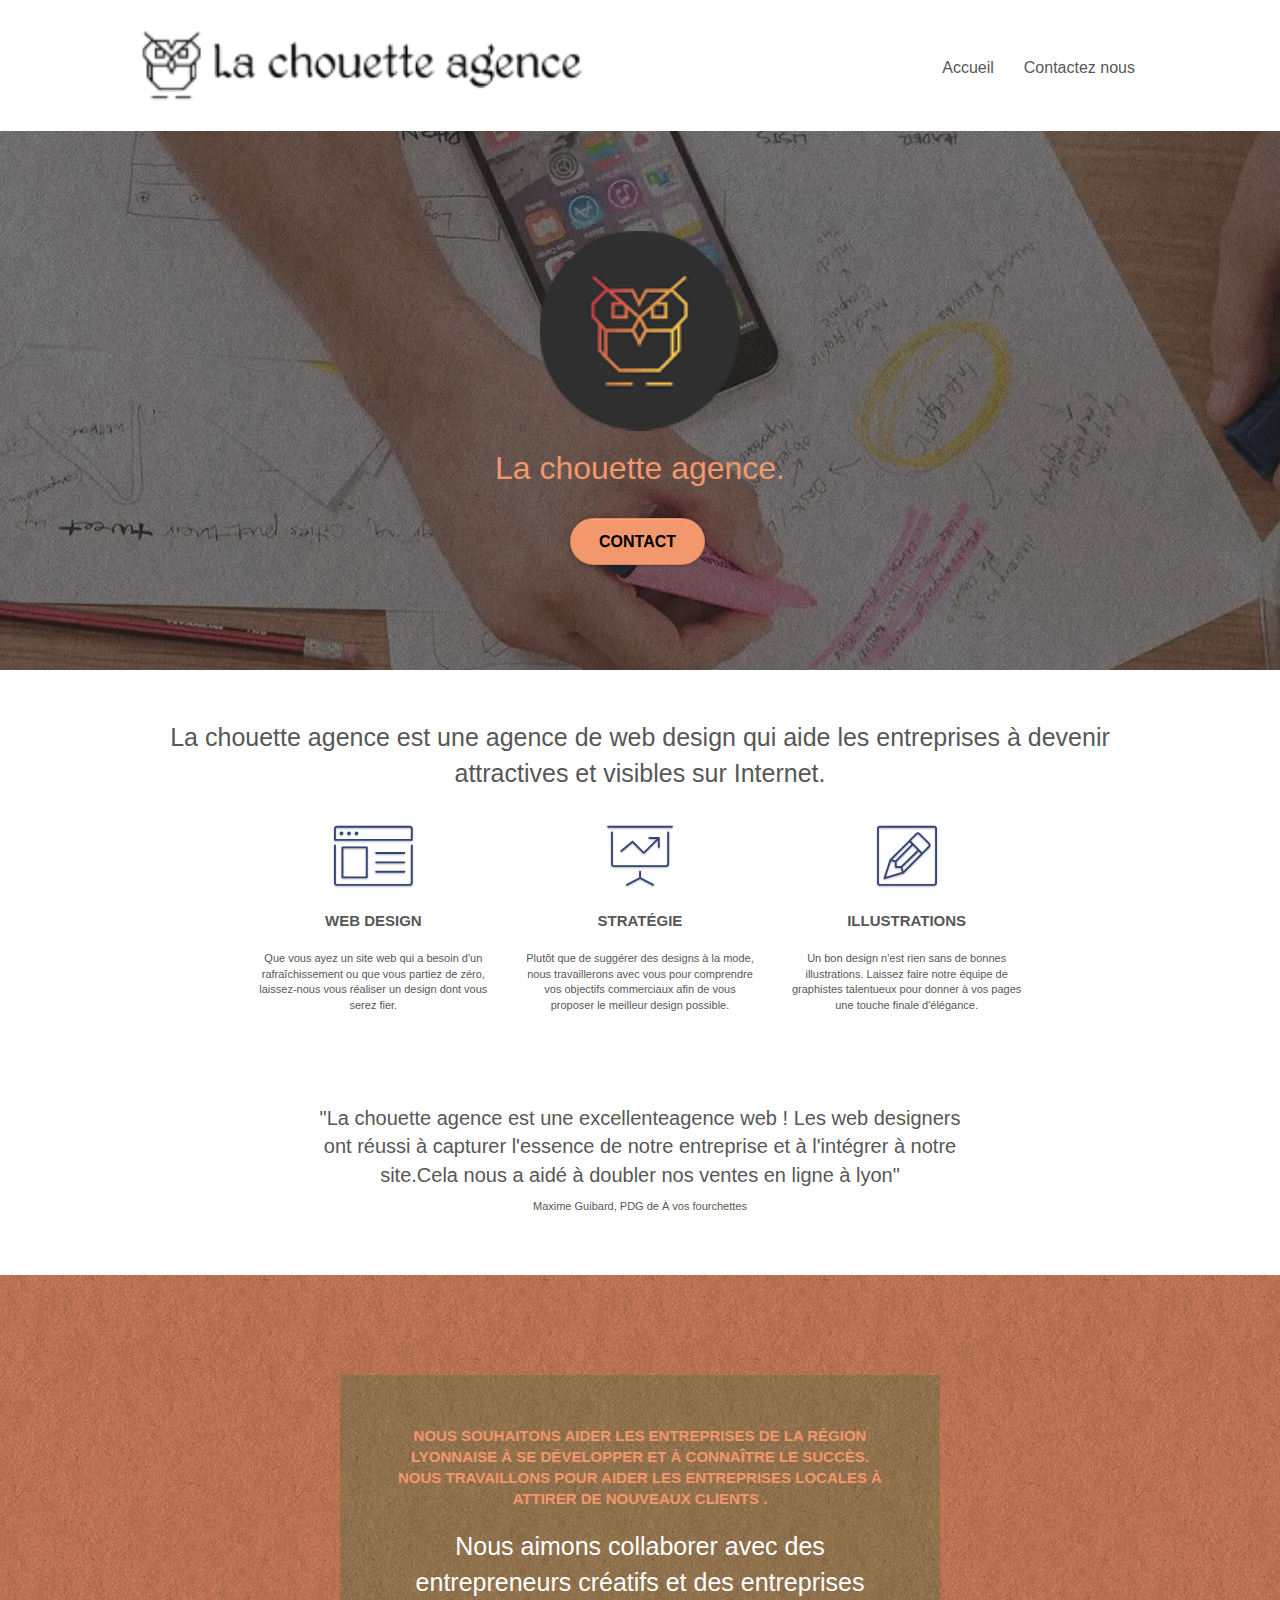
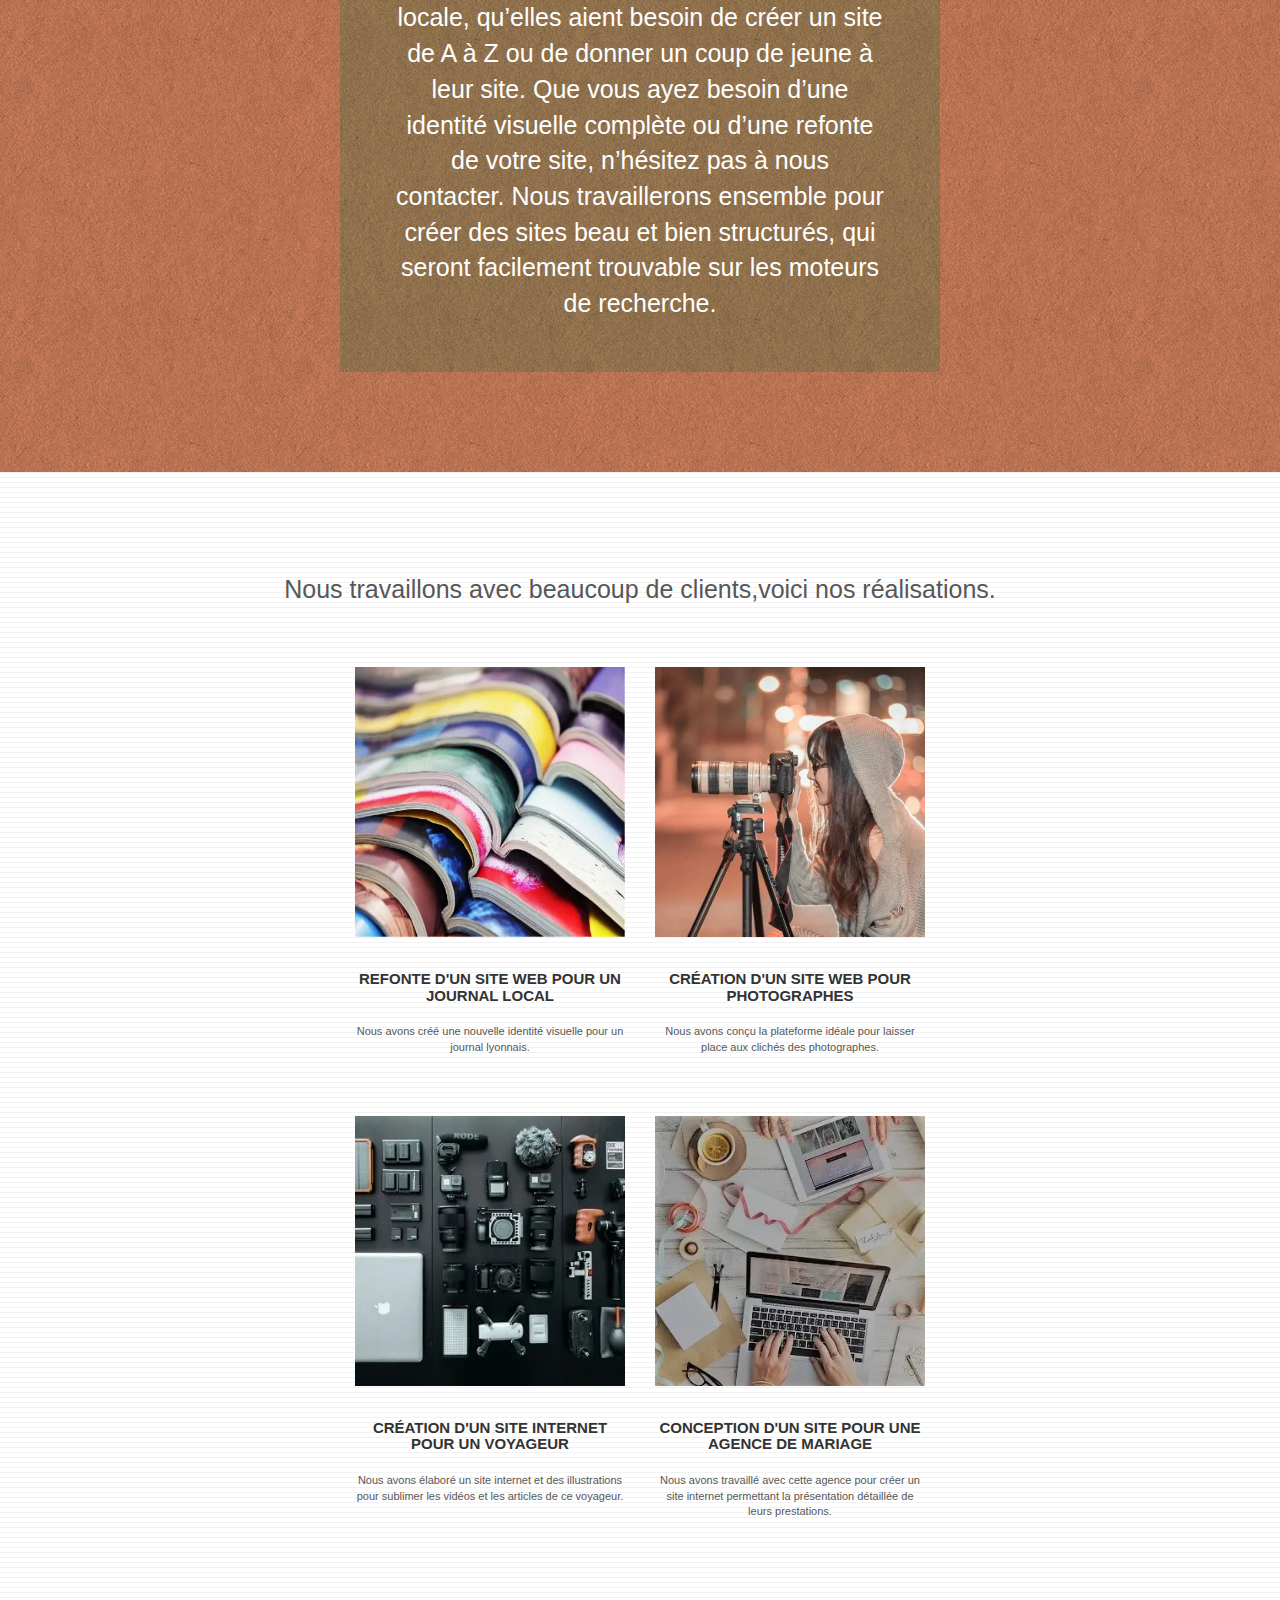
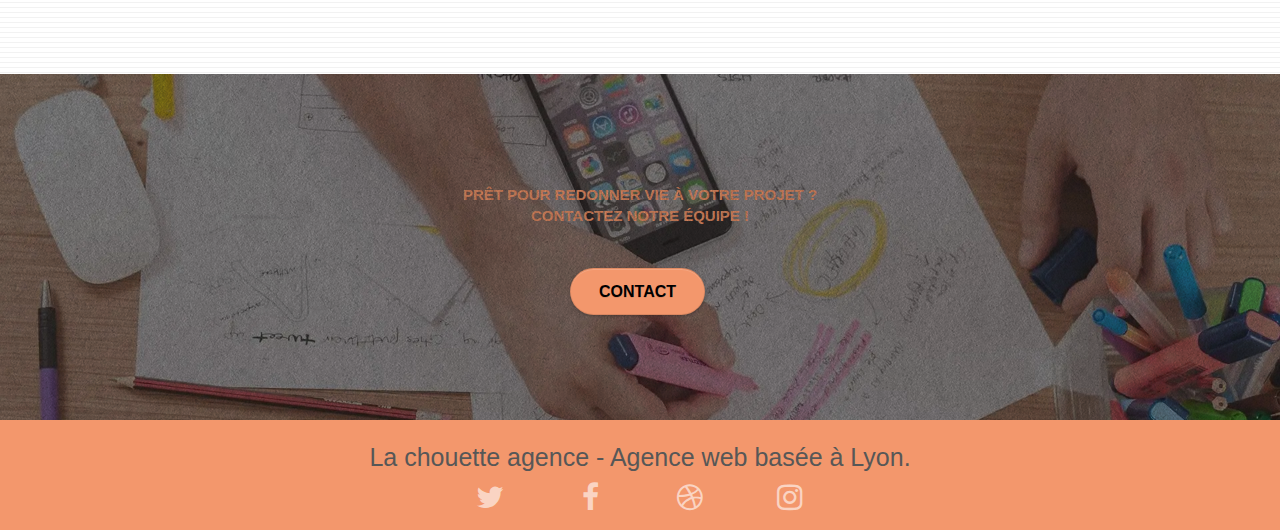
==== commit 3066ce2c: "modif final" ====
--- a/index.html
+++ b/index.html
@@ -10,7 +10,7 @@
 	<meta name="robots" content="index, follow">
     
 	<link rel="stylesheet" type="text/css" href="./css/bootstrap.min.css">
-	<link rel="stylesheet" type="text/css" href="style.css">
+	<link rel="stylesheet" type="text/css" href="style.min.css">
 	<link rel="stylesheet" type="text/css" href="./css/font-awesome.min.css">
 	<link rel="stylesheet" type="text/css" href="./css/et-line.min.css">
 	
@@ -163,7 +163,7 @@
 		</div>
 		<div class="row tight-width-whitespace portfolio-row">
 			<div class="col-sm-6">
-				<a href="#" data-lightbox="img/1.jpg" data-gallery-id="gallery-1" data-caption="Refonte d'un site web pour un journal local" data-frame="snapshot-lb"><img src="img/1.jpg" alt="Refonte d'un site web pour un journal local" class="img-responsive portfolio-thumb" /></a>
+				<a href="#" data-lightbox="img/1.webp" data-gallery-id="gallery-1" data-caption="Refonte d'un site web pour un journal local" data-frame="snapshot-lb"><img src="img/1.webp" alt="Refonte d'un site web pour un journal local" class="img-responsive portfolio-thumb" /></a>
 				<h3 class="mg-md text-center">
 					Refonte d'un site web pour un journal local
 				</h3>
@@ -172,7 +172,7 @@
 				</p>
 			</div>
 			<div class="col-sm-6">
-				<a href="#" data-lightbox="img/2.jpg" data-gallery-id="gallery-1" data-caption="Création d'un site web pour photographes" data-frame="snapshot-lb"><img src="img/2.jpg" class="img-responsive portfolio-thumb" alt="Création d'un site web pour photographes" /></a>
+				<a href="#" data-lightbox="img/2.webp" data-gallery-id="gallery-1" data-caption="Création d'un site web pour photographes" data-frame="snapshot-lb"><img src="img/2.webp" class="img-responsive portfolio-thumb" alt="Création d'un site web pour photographes" /></a>
 				<h3 class="mg-md text-center">
 					Création d'un site web pour photographes
 				</h3>
@@ -183,7 +183,7 @@
 		</div>
 		<div class="row tight-width-whitespace portfolio-row">
 			<div class="col-sm-6">
-				<a href="#" data-lightbox="img/3.jpg" data-gallery-id="gallery-1" data-caption="Création d'un site internet pour un voyageur" data-frame="snapshot-lb"><img src="img/3.jpg" class="img-responsive portfolio-thumb" alt="Création d'un site internet pour un voyageur"/></a>
+				<a href="#" data-lightbox="img/3.webp" data-gallery-id="gallery-1" data-caption="Création d'un site internet pour un voyageur" data-frame="snapshot-lb"><img src="img/3.webp" class="img-responsive portfolio-thumb" alt="Création d'un site internet pour un voyageur"/></a>
 				<h3 class="mg-md text-center">
 					Création d'un site internet pour un voyageur
 				</h3>
@@ -192,7 +192,7 @@
 				</p>
 			</div>
 			<div class="col-sm-6">
-				<a href="#" data-lightbox="img/4.jpg" data-gallery-id="gallery-1" data-caption="Conception d'un site pour une agence de mariage" data-frame="snapshot-lb"><img src="img/4.jpg" class="img-responsive portfolio-thumb" alt="Conception d'un site pour une agence de mariage" /></a>
+				<a href="#" data-lightbox="img/4.webp" data-gallery-id="gallery-1" data-caption="Conception d'un site pour une agence de mariage" data-frame="snapshot-lb"><img src="img/4.webp" class="img-responsive portfolio-thumb" alt="Conception d'un site pour une agence de mariage" /></a>
 				<h3 class="mg-md text-center">
 					Conception d'un site pour une agence de mariage
 				</h3>
--- a/style.min.css
+++ b/style.min.css
@@ -0,0 +1 @@
+body{margin:0;padding:0;background:#FFF;overflow-x:hidden;-webkit-font-smoothing:antialiased;-moz-osx-font-smoothing:grayscale}a,button{transition:all .3s ease-in-out;outline:none!important}a:hover{text-decoration:none;cursor:pointer}#page-loading-blocs-notifaction{position:fixed;top:0;bottom:0;width:100%;z-index:100000;background:#FFF url(img/pageload-spinner.gif) no-repeat center center}.bloc{width:100%;clear:both;background:50% 50% no-repeat;padding:0 50px;-webkit-background-size:cover;-moz-background-size:cover;-o-background-size:cover;background-size:cover;position:relative}.bloc .container{padding-left:0;padding-right:0}.bloc-lg{padding:100px 50px}.bloc-md{padding:50px}.bloc-sm{padding:20px 50px}.col-sm-12 p{font-size:25px;font-weight:300}.col-xs-12 .p1{font-size:20px;font-weight:300}.col-sm-6{display:flex;flex-direction:column;align-items:center}.center-block{height:100%;width:auto}.bg-center,.bg-l-edge,.bg-r-edge,.bg-t-edge,.bg-b-edge,.bg-tl-edge,.bg-bl-edge,.bg-tr-edge,.bg-br-edge,.bg-repeat{-webkit-background-size:auto!important;-moz-background-size:auto!important;-o-background-size:auto!important;background-size:auto!important}.bg-repeat{background:repeat}.bg-t-edge{background:top no-repeat}.bloc-bg-texture::before{content:"";background-size:2px 2px;position:absolute;top:0;bottom:0;left:0;right:0}.texture-paper::before{background:url(img/texture-paper.png);background-size:280px 280px}.b-parallax{background-attachment:fixed}.d-bloc{color:rgba(255,255,255,.7)}.d-bloc button:hover{color:rgba(255,255,255,.9)}.d-bloc .icon-round,.d-bloc .icon-square,.d-bloc .icon-rounded,.d-bloc .icon-semi-rounded-a,.d-bloc .icon-semi-rounded-b{border-color:rgba(255,255,255,.9)}.d-bloc .divider-h span{border-color:rgba(255,255,255,.2)}.d-bloc .a-btn,.d-bloc .navbar a,.d-bloc .navbar-brand,.d-bloc a .icon-sm,.d-bloc a .icon-md,.d-bloc a .icon-lg,.d-bloc a .icon-xl,.d-bloc h1 a,.d-bloc h2 a,.d-bloc h3 a,.d-bloc h4 a,.d-bloc h5 a,.d-bloc h6 a,.d-bloc p a{color:rgba(255,255,255,.6)}.d-bloc .a-btn:hover,.d-bloc .navbar a:hover,.d-bloc .navbar-brand:hover,.d-bloc a:hover .icon-sm,.d-bloc a:hover .icon-md,.d-bloc a:hover .icon-lg,.d-bloc a:hover .icon-xl,.d-bloc h1 a:hover,.d-bloc h2 a:hover,.d-bloc h3 a:hover,.d-bloc h4 a:hover,.d-bloc h5 a:hover,.d-bloc h6 a:hover,.d-bloc p a:hover{color:rgba(255,255,255,1)}.d-bloc .navbar-toggle .icon-bar{background:rgba(255,255,255,1)}.d-bloc .btn-wire,.d-bloc .btn-wire:hover{color:rgba(255,255,255,1);border-color:rgba(255,255,255,1)}.d-bloc .panel{color:rgba(0,0,0,.5)}.d-bloc .panel button:hover{color:rgba(0,0,0,.7)}.d-bloc .panel icon{border-color:rgba(0,0,0,.7)}.d-bloc .panel .divider-h span{border-color:rgba(0,0,0,.1)}.d-bloc .panel .a-btn{color:rgba(0,0,0,.6)}.d-bloc .panel .a-btn:hover{color:rgba(0,0,0,1)}.d-bloc .panel .btn-wire,.d-bloc .panel .btn-wire:hover{color:rgba(0,0,0,.7);border-color:rgba(0,0,0,.3)}.d-bloc .panel,.l-bloc{color:rgba(0,0,0,.5)}.d-bloc .panel button:hover,.l-bloc button:hover{color:rgba(0,0,0,.7)}.l-bloc .icon-round,.l-bloc .icon-square,.l-bloc .icon-rounded,.l-bloc .icon-semi-rounded-a,.l-bloc .icon-semi-rounded-b{border-color:rgba(0,0,0,.7)}.d-bloc .panel .divider-h span,.l-bloc .divider-h span{border-color:rgba(0,0,0,.1)}.d-bloc .panel .a-btn,.l-bloc .a-btn,.l-bloc .navbar a,.l-bloc .navbar-brand,.l-bloc a .icon-sm,.l-bloc a .icon-md,.l-bloc a .icon-lg,.l-bloc a .icon-xl,.l-bloc h1 a,.l-bloc h2 a,.l-bloc h3 a,.l-bloc h4 a,.l-bloc h5 a,.l-bloc h6 a,.l-bloc p a{color:rgba(0,0,0,.6)}.d-bloc .panel .a-btn:hover,.l-bloc .a-btn:hover,.l-bloc .navbar a:hover,.l-bloc .navbar-brand:hover,.l-bloc a:hover .icon-sm,.l-bloc a:hover .icon-md,.l-bloc a:hover .icon-lg,.l-bloc a:hover .icon-xl,.l-bloc h1 a:hover,.l-bloc h2 a:hover,.l-bloc h3 a:hover,.l-bloc h4 a:hover,.l-bloc h5 a:hover,.l-bloc h6 a:hover,.l-bloc p a:hover{color:rgba(0,0,0,1)}.l-bloc .navbar-toggle .icon-bar{color:rgba(0,0,0,.6)}.d-bloc .panel .btn-wire,.d-bloc .panel .btn-wire:hover,.l-bloc .btn-wire,.l-bloc .btn-wire:hover{color:rgba(0,0,0,.7);border-color:rgba(0,0,0,.3)}.voffset{margin-top:30px}.voffset-lg{margin-top:80px}.row-no-gutters{margin-right:0;margin-left:0}.row.row-no-gutters>[class^="col-"],.row.row-no-gutters>[class*=" col-"]{padding-right:0;padding-left:0}#bloc-1-hero h1{font-size:32px}.navbar{margin-bottom:0;z-index:1}.navbar-brand{height:auto;padding:3px 15px;font-size:25px;font-weight:400;font-weight:600;line-height:44px}.navbar-brand img{height:100%;width:100%;max-height:200px;margin:0 5px 0 0;display:inline}.navbar-brand img[src$=svg]{min-width:100px}.nav-center .navbar-brand img{margin:0}.navbar .nav{padding-top:2px;margin-right:-16px;float:right;z-index:1}.nav>li{float:left;margin-top:4px;font-size:16px}.navbar-nav .open .dropdown-menu>li>a{text-align:inherit}.nav>li a:hover,.nav>li a:focus{background:transparent}.navbar-toggle{margin:10px 10px 0 0;border:0}.navbar-toggle:hover{background:transparent!important}.navbar-toggle .icon-bar{background-color:rgba(0,0,0,.5);width:26px}.nav-invert .navbar .nav{float:left}.nav-invert .navbar-header,.nav-invert .navbar-brand{float:right;position:relative;z-index:2}@media (min-width:768px){.site-navigation{position:absolute;top:50%;right:20px;transform:translate(0,-50%);-webkit-transform:translateY(-50%)}.nav>li .dropdown-menu a,.nav>li .dropdown-menu a:hover{color:#484848}.nav-invert .site-navigation{left:0;right:0}.nav-center{text-align:center}.nav-center .navbar-header{width:100%}.nav-center .navbar-header,.nav-center .navbar-brand,.nav-center .nav>li{float:none;display:inline-block}.nav-center .site-navigation{position:relative;width:100%;right:0;margin-right:0;margin-top:20px}.nav-center.mini-nav .navbar-toggle{float:none;margin:10px auto 0}}.nav>li>.dropdown a{background:none!important;display:block;padding:14px 15px}nav .caret{margin:0 5px}.dropdown-menu .dropdown-menu{top:-8px;left:100%}.dropdown-menu .dropmenu-flow-right{top:100%;left:0;margin-left:-1px;border-top-left-radius:0;border-top-right-radius:0}.dropdown-menu .dropdown span{border:4px solid #000;border-top-color:transparent;border-right-color:transparent;border-bottom-color:transparent;margin:6px -5px 0 0!important;float:right}.mg-md{margin-top:10px;margin-bottom:20px;font-size:15px;text-transform:uppercase;font-weight:700}.mg-lg{margin-top:10px;margin-bottom:40px}.btn{margin:0 5px 5px 0}.btn.pull-right{margin:0 0 5px 5px}.btn-d,.btn-d:hover,.btn-d:focus{color:#FFF;background:rgba(0,0,0,.3)}button{outline:none!important}.btn-rd{border-radius:40px}.btn-clean{border:1px solid rgba(0,0,0,.08);border-bottom-color:rgba(0,0,0,.1);text-shadow:0 1px 0 rgba(0,0,1,.1);box-shadow:0 1px 3px rgba(0,0,1,.25),inset 0 1px 0 0 rgba(255,255,255,.15)}.icon-md{font-size:30px!important}.icon-lg{font-size:60px!important}.sm-shadow{text-shadow:0 1px 2px rgba(0,0,0,.3)}.panel-sq,.panel-sq .panel-heading,.panel-sq .panel-footer{border-radius:0}.panel-rd{border-radius:30px}.panel-rd .panel-heading{border-radius:29px 29px 0 0}.panel-rd .panel-footer{border-radius:0 0 29px 29px}.form-control{border-color:rgba(0,0,0,.1);box-shadow:none}.scrollToTop{width:40px;height:40px;position:fixed;bottom:20px;right:20px;opacity:0;z-index:500;transition:all .3s ease-in-out}.scrollToTop span{margin-top:6px}.showScrollTop{font-size:14px;opacity:1}a[data-lightbox]{position:relative;display:block;text-align:center}a[data-lightbox]:hover::before{content:"+";font-family:"HelveticaNeue-Light","Helvetica Neue Light","Helvetica Neue",Helvetica,Arial;font-size:32px;width:50px;height:50px;margin-left:-25px;border-radius:50%;background:rgba(0,0,0,.6);color:#FFF;font-weight:100;z-index:1;position:absolute;top:50%;transform:translateY(-50%);-webkit-transform:translateY(-50%)}a[data-lightbox]:hover img{opacity:.6;-webkit-animation-fill-mode:none;animation-fill-mode:none}#lightbox-modal{display:flex;align-items:center}#lightbox-modal .modal-dialog{width:90%;max-width:900px;margin:0 auto 0}#lightbox-modal .modal-dialog img{max-height:90vh;margin:0 auto}.lightbox-caption{padding:20px;color:#FFF;background:rgba(0,0,0,.5);position:absolute;left:15px;right:15px;bottom:5px}.close-lightbox{color:#FFF;font-size:30px;position:absolute;top:20px;right:20px;z-index:20;background:rgba(0,0,0,.5);border:none;line-height:30px;padding:0 9px 5px;opacity:.3}.close-lightbox:hover,.next-lightbox:hover,.prev-lightbox:hover{opacity:1;color:#FFF}.next-lightbox,.prev-lightbox{font-size:20px;color:rgba(255,255,255,.9);background:rgba(0,0,0,.5);transition:all .2s ease-in-out;position:absolute;top:45%;z-index:1;opacity:.4}.next-lightbox{padding:6px 8px 1px 13px;right:25px}.prev-lightbox{padding:6px 13px 1px 10px;left:25px}.snapshot-lb .modal-body{padding-bottom:45px}.snapshot-lb .lightbox-caption{padding:0;color:rgba(0,0,0,.5);background:none}h1,h2,h3,h4,h5,h6,p,label,.btn,a{font-family:"helvetica";font-weight:400;color:#575757!important}.container{max-width:1000px}.hero-bloc-text{font-size:38px}.hero-bloc-text-sub{font-size:36px}.statement-bloc-text{line-height:26px;font-style:italic;font-size:20px;text-align:center;font-weight:lighter;max-width:520px;margin:auto auto auto auto}p{font-size:11px}.white{color:#FFFFFF!important}.tight-width-whitespace{max-width:600px;margin:auto auto auto auto}.h1{font-size:20px;font-family:"Open Sans"}.cta-hero{margin-top:22px;color:black!important;text-transform:uppercase;padding:12px 28px 12px 28px;font-size:16px;font-weight:700}.social{max-width:400px;margin:auto auto auto auto}h2{font-size:22px;line-height:1.4em}h3{font-size:15px;text-transform:uppercase;font-weight:700;color:#333333!important}.med-width-whitespace{max-width:800px;margin:auto auto auto auto;box-shadow:0 0 0 #000}h1{color:#333333!important}h4{color:#333333!important}.icons{margin-bottom:14px;margin-top:24px}.portfolio-thumb{margin-bottom:24px;height:100%;width:100%;object-fit:cover}.portfolio-row{margin-bottom:44px;margin-top:50px}.avatar{box-shadow:0 4px 9px rgba(0,0,0,.3)}.black-background{background-color:rgba(165,147,99,.7);padding:40px 40px 40px 40px}.bold-link{font-weight:900;text-decoration:underline!important}.bgc-white{background-color:#FFF}.bgc-dark-slate-blue{background-color:#364577}.bgc-atomic-tangerine{background-color:#F3976C}.tc-white{color:#F3976C!important}.tc-blanc{color:white!important}.btn-atomic-tangerine{background:#F3976C;color:black!important}.btn-atomic-tangerine:hover{background:#c27956!important;color:#FFFFFF!important}.ltc-white{color:#FFFFFF!important}.ltc-white:hover{color:#cccccc!important}.ltc-atomic-tangerine{color:#F3976C!important}.ltc-atomic-tangerine:hover{color:#c27956!important}.icon-dark-slate-blue{color:#364577!important;border-color:#364577!important}.bg-dots-bg{background-image:url(img/dots-bg.webp);height:auto;width:auto}.bg-lines-h2-bg{background-image:url(img/lines-h2-bg.webp);height:auto;width:auto}.bg-banniere{background-image:url(img/la-chouette-agence-banniere.webp);height:auto;width:100%}.bg-presentation{background-image:url(img/image-de-presentation.webp);height:100%;width:100%}@media (max-width:1024px){.bloc{padding-left:20px;padding-right:20px}.bloc.full-width-bloc,.bloc-tile-2.full-width-bloc .container,.bloc-tile-3.full-width-bloc .container,.bloc-tile-4.full-width-bloc .container{padding-left:0;padding-right:0}}@media (max-width:992px) and (min-width:768px){.navbar .nav{max-width:80%}.nav-center.navbar .nav{max-width:100%}}@media only screen and (min-device-width:768px) and (max-device-width:1024px) and (orientation:landscape){.b-parallax{background-attachment:scroll}}@media only screen and (min-device-width:1024px) and (max-device-width:1366px) and (-webkit-min-device-pixel-ratio:1.5){.b-parallax{background-attachment:scroll}}@media (max-width:991px){.container{width:100%}.b-parallax{background-attachment:scroll}.page-container,#hero-bloc{overflow-x:hidden;position:relative}.bloc{padding-left:constant(safe-area-inset-left);padding-right:constant(safe-area-inset-right)}.bloc-group,.bloc-group .bloc{display:block;width:100%}.bloc-fill-screen .fill-bloc-top-edge,.bloc-fill-screen .fill-bloc-bottom-edge{padding:0 20px;padding-left:constant(safe-area-inset-left);padding-right:constant(safe-area-inset-right)}}@media (max-width:767px){.page-container{overflow-x:hidden;position:relative}h1,h2,h3,h4,h5,h6,p,#disqus_thread{padding-left:10px!important;padding-right:10px!important}.b-parallax{background-attachment:scroll}.navbar .nav{padding-top:0;border-top:1px solid rgba(0,0,0,.2);float:none!important}.navbar.row{margin-left:0;margin-right:0}.site-navigation{position:inherit;transform:none;-webkit-transform:none;-ms-transform:none}.nav>li{margin-top:0;border-bottom:1px solid rgba(0,0,0,.1);background:rgba(0,0,0,.05);text-align:left;padding-left:15px;width:100%}.nav>li:hover{background:rgba(0,0,0,.08)}.dropdown .dropdown a .caret{float:none;margin:5px 0 0 10px!important;border:4px solid #000;border-bottom-color:transparent;border-right-color:transparent;border-left-color:transparent}#hero-bloc .navbar .nav{background:rgba(0,0,0,.8)}#hero-bloc .navbar .nav a{color:rgba(255,255,255,.6)}.hero{padding:50px 0}.hero-nav{left:-1px;right:-1px}.navbar-collapse{padding:0;overflow-x:hidden;-webkit-box-shadow:none;box-shadow:none}.center-block{height:100px;width:100px;object-fit:cover}.black-background{padding:0}.social{display:flex;flex-direction:column;row-gap:10px}.navbar-brand img{max-height:40px;width:214px;;height:40px;object-fit:cover}.nav-invert .navbar-header{float:none;width:100%}.nav-invert .navbar-toggle{float:left;margin-left:10px}.bloc{padding-left:0;padding-right:0}.bloc-xxl,.bloc-xl,.bloc-lg{padding:40px 0}.bloc-sm,.bloc-md{padding-left:0;padding-right:0}.bloc-tile-2 .container,.bloc-tile-3 .container,.bloc-tile-4 .container,.bloc-fill-screen .fill-bloc-top-edge,.bloc-fill-screen .fill-bloc-bottom-edge{padding-left:0;padding-right:0}.a-block{padding:0 10px}.btn-dwn{display:none}.voffset{margin-top:5px}.voffset-md{margin-top:20px}.voffset-lg{margin-top:30px}form{padding:5px}.close-lightbox{display:inline-block}.blocsapp-device-iphone5{background-size:216px 425px;padding-top:60px;width:216px;height:425px}.blocsapp-device-iphone5 img{width:180px;height:320px}}@media (max-width:400px){.bloc{padding-left:0;padding-right:0}}@media (max-width:767px){.bloc-mob-center-text{text-align:center}}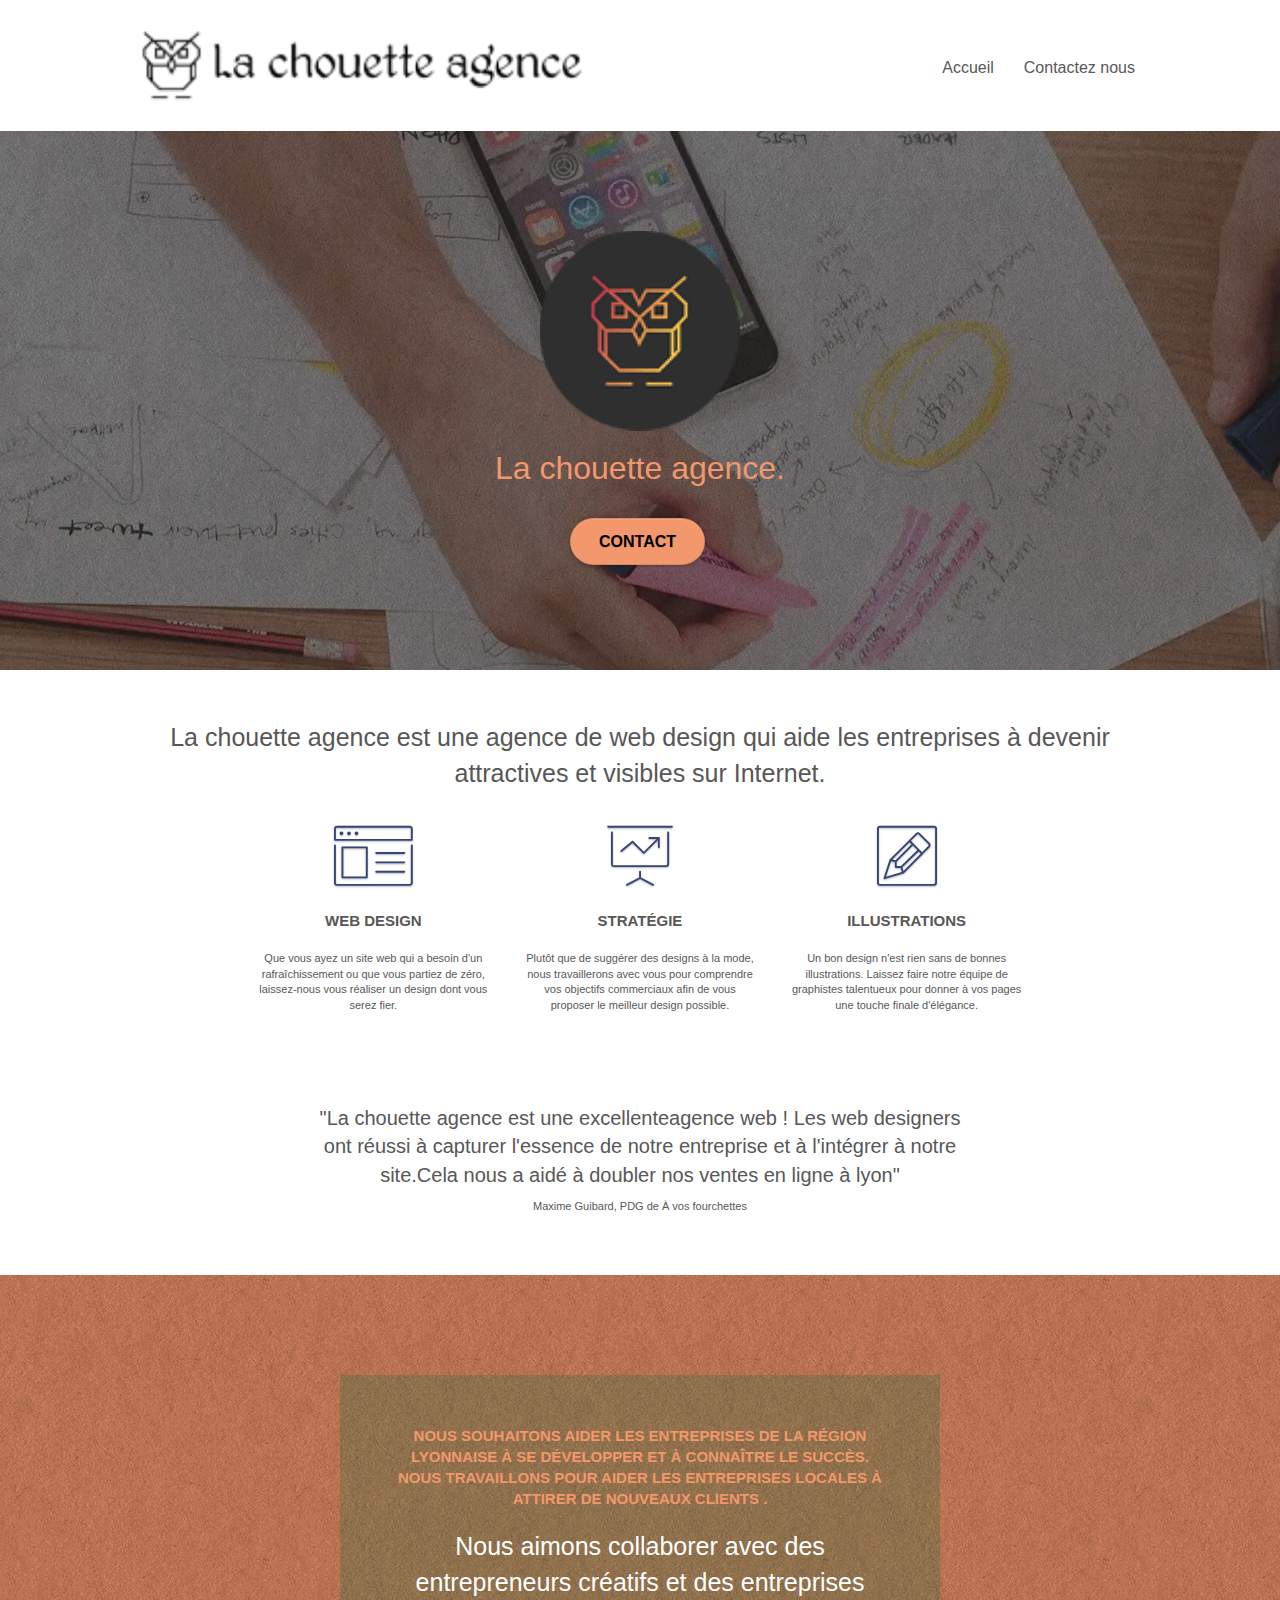
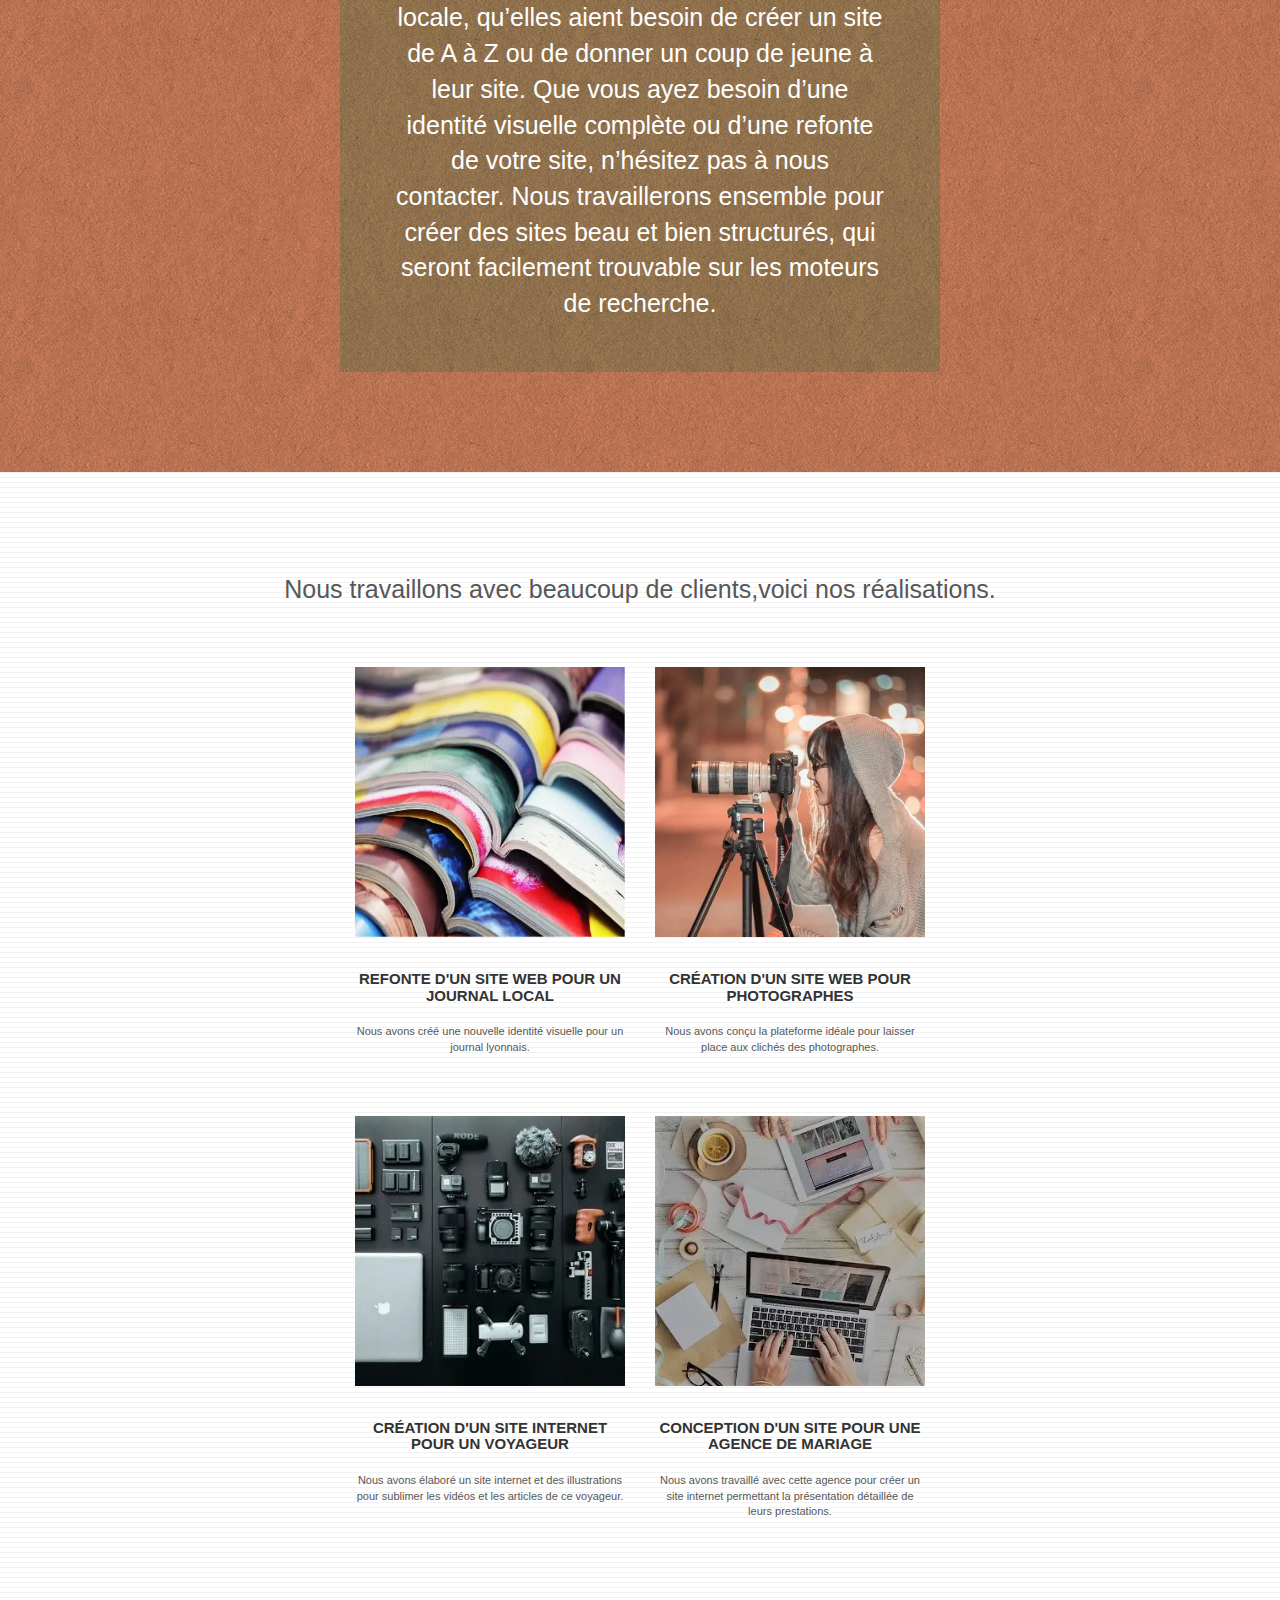
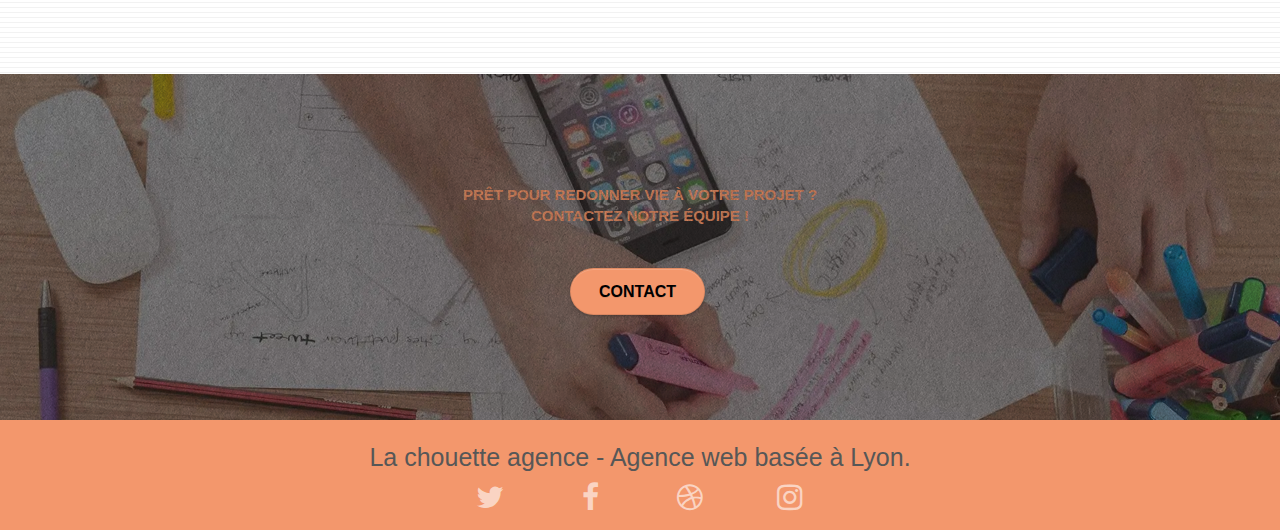
==== commit 9daab5bb: "css" ====
--- a/index.html
+++ b/index.html
@@ -41,7 +41,7 @@
 
 		<nav class="navbar row">
 			<div class="navbar-header">
-				<a class="navbar-brand" href="index.html"><img src="img/la-chouette-agence.png" alt="Logo la chouette agence" height="40" /></a>
+				<a class="navbar-brand" href="index.html"><img src="img/la-chouette-agence.webp" alt="Logo la chouette agence" height="40" /></a>
 				<button id="nav-toggle" type="button" class="ui-navbar-toggle navbar-toggle" data-toggle="collapse" data-target=".navbar-1">
 					<span class="sr-only">Toggle navigation</span><span class="icon-bar"></span><span class="icon-bar"></span><span class="icon-bar"></span>
 				</button>
--- a/style.min.css
+++ b/style.min.css
@@ -1 +1 @@
-body{margin:0;padding:0;background:#FFF;overflow-x:hidden;-webkit-font-smoothing:antialiased;-moz-osx-font-smoothing:grayscale}a,button{transition:all .3s ease-in-out;outline:none!important}a:hover{text-decoration:none;cursor:pointer}#page-loading-blocs-notifaction{position:fixed;top:0;bottom:0;width:100%;z-index:100000;background:#FFF url(img/pageload-spinner.gif) no-repeat center center}.bloc{width:100%;clear:both;background:50% 50% no-repeat;padding:0 50px;-webkit-background-size:cover;-moz-background-size:cover;-o-background-size:cover;background-size:cover;position:relative}.bloc .container{padding-left:0;padding-right:0}.bloc-lg{padding:100px 50px}.bloc-md{padding:50px}.bloc-sm{padding:20px 50px}.col-sm-12 p{font-size:25px;font-weight:300}.col-xs-12 .p1{font-size:20px;font-weight:300}.col-sm-6{display:flex;flex-direction:column;align-items:center}.center-block{height:100%;width:auto}.bg-center,.bg-l-edge,.bg-r-edge,.bg-t-edge,.bg-b-edge,.bg-tl-edge,.bg-bl-edge,.bg-tr-edge,.bg-br-edge,.bg-repeat{-webkit-background-size:auto!important;-moz-background-size:auto!important;-o-background-size:auto!important;background-size:auto!important}.bg-repeat{background:repeat}.bg-t-edge{background:top no-repeat}.bloc-bg-texture::before{content:"";background-size:2px 2px;position:absolute;top:0;bottom:0;left:0;right:0}.texture-paper::before{background:url(img/texture-paper.png);background-size:280px 280px}.b-parallax{background-attachment:fixed}.d-bloc{color:rgba(255,255,255,.7)}.d-bloc button:hover{color:rgba(255,255,255,.9)}.d-bloc .icon-round,.d-bloc .icon-square,.d-bloc .icon-rounded,.d-bloc .icon-semi-rounded-a,.d-bloc .icon-semi-rounded-b{border-color:rgba(255,255,255,.9)}.d-bloc .divider-h span{border-color:rgba(255,255,255,.2)}.d-bloc .a-btn,.d-bloc .navbar a,.d-bloc .navbar-brand,.d-bloc a .icon-sm,.d-bloc a .icon-md,.d-bloc a .icon-lg,.d-bloc a .icon-xl,.d-bloc h1 a,.d-bloc h2 a,.d-bloc h3 a,.d-bloc h4 a,.d-bloc h5 a,.d-bloc h6 a,.d-bloc p a{color:rgba(255,255,255,.6)}.d-bloc .a-btn:hover,.d-bloc .navbar a:hover,.d-bloc .navbar-brand:hover,.d-bloc a:hover .icon-sm,.d-bloc a:hover .icon-md,.d-bloc a:hover .icon-lg,.d-bloc a:hover .icon-xl,.d-bloc h1 a:hover,.d-bloc h2 a:hover,.d-bloc h3 a:hover,.d-bloc h4 a:hover,.d-bloc h5 a:hover,.d-bloc h6 a:hover,.d-bloc p a:hover{color:rgba(255,255,255,1)}.d-bloc .navbar-toggle .icon-bar{background:rgba(255,255,255,1)}.d-bloc .btn-wire,.d-bloc .btn-wire:hover{color:rgba(255,255,255,1);border-color:rgba(255,255,255,1)}.d-bloc .panel{color:rgba(0,0,0,.5)}.d-bloc .panel button:hover{color:rgba(0,0,0,.7)}.d-bloc .panel icon{border-color:rgba(0,0,0,.7)}.d-bloc .panel .divider-h span{border-color:rgba(0,0,0,.1)}.d-bloc .panel .a-btn{color:rgba(0,0,0,.6)}.d-bloc .panel .a-btn:hover{color:rgba(0,0,0,1)}.d-bloc .panel .btn-wire,.d-bloc .panel .btn-wire:hover{color:rgba(0,0,0,.7);border-color:rgba(0,0,0,.3)}.d-bloc .panel,.l-bloc{color:rgba(0,0,0,.5)}.d-bloc .panel button:hover,.l-bloc button:hover{color:rgba(0,0,0,.7)}.l-bloc .icon-round,.l-bloc .icon-square,.l-bloc .icon-rounded,.l-bloc .icon-semi-rounded-a,.l-bloc .icon-semi-rounded-b{border-color:rgba(0,0,0,.7)}.d-bloc .panel .divider-h span,.l-bloc .divider-h span{border-color:rgba(0,0,0,.1)}.d-bloc .panel .a-btn,.l-bloc .a-btn,.l-bloc .navbar a,.l-bloc .navbar-brand,.l-bloc a .icon-sm,.l-bloc a .icon-md,.l-bloc a .icon-lg,.l-bloc a .icon-xl,.l-bloc h1 a,.l-bloc h2 a,.l-bloc h3 a,.l-bloc h4 a,.l-bloc h5 a,.l-bloc h6 a,.l-bloc p a{color:rgba(0,0,0,.6)}.d-bloc .panel .a-btn:hover,.l-bloc .a-btn:hover,.l-bloc .navbar a:hover,.l-bloc .navbar-brand:hover,.l-bloc a:hover .icon-sm,.l-bloc a:hover .icon-md,.l-bloc a:hover .icon-lg,.l-bloc a:hover .icon-xl,.l-bloc h1 a:hover,.l-bloc h2 a:hover,.l-bloc h3 a:hover,.l-bloc h4 a:hover,.l-bloc h5 a:hover,.l-bloc h6 a:hover,.l-bloc p a:hover{color:rgba(0,0,0,1)}.l-bloc .navbar-toggle .icon-bar{color:rgba(0,0,0,.6)}.d-bloc .panel .btn-wire,.d-bloc .panel .btn-wire:hover,.l-bloc .btn-wire,.l-bloc .btn-wire:hover{color:rgba(0,0,0,.7);border-color:rgba(0,0,0,.3)}.voffset{margin-top:30px}.voffset-lg{margin-top:80px}.row-no-gutters{margin-right:0;margin-left:0}.row.row-no-gutters>[class^="col-"],.row.row-no-gutters>[class*=" col-"]{padding-right:0;padding-left:0}#bloc-1-hero h1{font-size:32px}.navbar{margin-bottom:0;z-index:1}.navbar-brand{height:auto;padding:3px 15px;font-size:25px;font-weight:400;font-weight:600;line-height:44px}.navbar-brand img{height:100%;width:100%;max-height:200px;margin:0 5px 0 0;display:inline}.navbar-brand img[src$=svg]{min-width:100px}.nav-center .navbar-brand img{margin:0}.navbar .nav{padding-top:2px;margin-right:-16px;float:right;z-index:1}.nav>li{float:left;margin-top:4px;font-size:16px}.navbar-nav .open .dropdown-menu>li>a{text-align:inherit}.nav>li a:hover,.nav>li a:focus{background:transparent}.navbar-toggle{margin:10px 10px 0 0;border:0}.navbar-toggle:hover{background:transparent!important}.navbar-toggle .icon-bar{background-color:rgba(0,0,0,.5);width:26px}.nav-invert .navbar .nav{float:left}.nav-invert .navbar-header,.nav-invert .navbar-brand{float:right;position:relative;z-index:2}@media (min-width:768px){.site-navigation{position:absolute;top:50%;right:20px;transform:translate(0,-50%);-webkit-transform:translateY(-50%)}.nav>li .dropdown-menu a,.nav>li .dropdown-menu a:hover{color:#484848}.nav-invert .site-navigation{left:0;right:0}.nav-center{text-align:center}.nav-center .navbar-header{width:100%}.nav-center .navbar-header,.nav-center .navbar-brand,.nav-center .nav>li{float:none;display:inline-block}.nav-center .site-navigation{position:relative;width:100%;right:0;margin-right:0;margin-top:20px}.nav-center.mini-nav .navbar-toggle{float:none;margin:10px auto 0}}.nav>li>.dropdown a{background:none!important;display:block;padding:14px 15px}nav .caret{margin:0 5px}.dropdown-menu .dropdown-menu{top:-8px;left:100%}.dropdown-menu .dropmenu-flow-right{top:100%;left:0;margin-left:-1px;border-top-left-radius:0;border-top-right-radius:0}.dropdown-menu .dropdown span{border:4px solid #000;border-top-color:transparent;border-right-color:transparent;border-bottom-color:transparent;margin:6px -5px 0 0!important;float:right}.mg-md{margin-top:10px;margin-bottom:20px;font-size:15px;text-transform:uppercase;font-weight:700}.mg-lg{margin-top:10px;margin-bottom:40px}.btn{margin:0 5px 5px 0}.btn.pull-right{margin:0 0 5px 5px}.btn-d,.btn-d:hover,.btn-d:focus{color:#FFF;background:rgba(0,0,0,.3)}button{outline:none!important}.btn-rd{border-radius:40px}.btn-clean{border:1px solid rgba(0,0,0,.08);border-bottom-color:rgba(0,0,0,.1);text-shadow:0 1px 0 rgba(0,0,1,.1);box-shadow:0 1px 3px rgba(0,0,1,.25),inset 0 1px 0 0 rgba(255,255,255,.15)}.icon-md{font-size:30px!important}.icon-lg{font-size:60px!important}.sm-shadow{text-shadow:0 1px 2px rgba(0,0,0,.3)}.panel-sq,.panel-sq .panel-heading,.panel-sq .panel-footer{border-radius:0}.panel-rd{border-radius:30px}.panel-rd .panel-heading{border-radius:29px 29px 0 0}.panel-rd .panel-footer{border-radius:0 0 29px 29px}.form-control{border-color:rgba(0,0,0,.1);box-shadow:none}.scrollToTop{width:40px;height:40px;position:fixed;bottom:20px;right:20px;opacity:0;z-index:500;transition:all .3s ease-in-out}.scrollToTop span{margin-top:6px}.showScrollTop{font-size:14px;opacity:1}a[data-lightbox]{position:relative;display:block;text-align:center}a[data-lightbox]:hover::before{content:"+";font-family:"HelveticaNeue-Light","Helvetica Neue Light","Helvetica Neue",Helvetica,Arial;font-size:32px;width:50px;height:50px;margin-left:-25px;border-radius:50%;background:rgba(0,0,0,.6);color:#FFF;font-weight:100;z-index:1;position:absolute;top:50%;transform:translateY(-50%);-webkit-transform:translateY(-50%)}a[data-lightbox]:hover img{opacity:.6;-webkit-animation-fill-mode:none;animation-fill-mode:none}#lightbox-modal{display:flex;align-items:center}#lightbox-modal .modal-dialog{width:90%;max-width:900px;margin:0 auto 0}#lightbox-modal .modal-dialog img{max-height:90vh;margin:0 auto}.lightbox-caption{padding:20px;color:#FFF;background:rgba(0,0,0,.5);position:absolute;left:15px;right:15px;bottom:5px}.close-lightbox{color:#FFF;font-size:30px;position:absolute;top:20px;right:20px;z-index:20;background:rgba(0,0,0,.5);border:none;line-height:30px;padding:0 9px 5px;opacity:.3}.close-lightbox:hover,.next-lightbox:hover,.prev-lightbox:hover{opacity:1;color:#FFF}.next-lightbox,.prev-lightbox{font-size:20px;color:rgba(255,255,255,.9);background:rgba(0,0,0,.5);transition:all .2s ease-in-out;position:absolute;top:45%;z-index:1;opacity:.4}.next-lightbox{padding:6px 8px 1px 13px;right:25px}.prev-lightbox{padding:6px 13px 1px 10px;left:25px}.snapshot-lb .modal-body{padding-bottom:45px}.snapshot-lb .lightbox-caption{padding:0;color:rgba(0,0,0,.5);background:none}h1,h2,h3,h4,h5,h6,p,label,.btn,a{font-family:"helvetica";font-weight:400;color:#575757!important}.container{max-width:1000px}.hero-bloc-text{font-size:38px}.hero-bloc-text-sub{font-size:36px}.statement-bloc-text{line-height:26px;font-style:italic;font-size:20px;text-align:center;font-weight:lighter;max-width:520px;margin:auto auto auto auto}p{font-size:11px}.white{color:#FFFFFF!important}.tight-width-whitespace{max-width:600px;margin:auto auto auto auto}.h1{font-size:20px;font-family:"Open Sans"}.cta-hero{margin-top:22px;color:black!important;text-transform:uppercase;padding:12px 28px 12px 28px;font-size:16px;font-weight:700}.social{max-width:400px;margin:auto auto auto auto}h2{font-size:22px;line-height:1.4em}h3{font-size:15px;text-transform:uppercase;font-weight:700;color:#333333!important}.med-width-whitespace{max-width:800px;margin:auto auto auto auto;box-shadow:0 0 0 #000}h1{color:#333333!important}h4{color:#333333!important}.icons{margin-bottom:14px;margin-top:24px}.portfolio-thumb{margin-bottom:24px;height:100%;width:100%;object-fit:cover}.portfolio-row{margin-bottom:44px;margin-top:50px}.avatar{box-shadow:0 4px 9px rgba(0,0,0,.3)}.black-background{background-color:rgba(165,147,99,.7);padding:40px 40px 40px 40px}.bold-link{font-weight:900;text-decoration:underline!important}.bgc-white{background-color:#FFF}.bgc-dark-slate-blue{background-color:#364577}.bgc-atomic-tangerine{background-color:#F3976C}.tc-white{color:#F3976C!important}.tc-blanc{color:white!important}.btn-atomic-tangerine{background:#F3976C;color:black!important}.btn-atomic-tangerine:hover{background:#c27956!important;color:#FFFFFF!important}.ltc-white{color:#FFFFFF!important}.ltc-white:hover{color:#cccccc!important}.ltc-atomic-tangerine{color:#F3976C!important}.ltc-atomic-tangerine:hover{color:#c27956!important}.icon-dark-slate-blue{color:#364577!important;border-color:#364577!important}.bg-dots-bg{background-image:url(img/dots-bg.webp);height:auto;width:auto}.bg-lines-h2-bg{background-image:url(img/lines-h2-bg.webp);height:auto;width:auto}.bg-banniere{background-image:url(img/la-chouette-agence-banniere.webp);height:auto;width:100%}.bg-presentation{background-image:url(img/image-de-presentation.webp);height:100%;width:100%}@media (max-width:1024px){.bloc{padding-left:20px;padding-right:20px}.bloc.full-width-bloc,.bloc-tile-2.full-width-bloc .container,.bloc-tile-3.full-width-bloc .container,.bloc-tile-4.full-width-bloc .container{padding-left:0;padding-right:0}}@media (max-width:992px) and (min-width:768px){.navbar .nav{max-width:80%}.nav-center.navbar .nav{max-width:100%}}@media only screen and (min-device-width:768px) and (max-device-width:1024px) and (orientation:landscape){.b-parallax{background-attachment:scroll}}@media only screen and (min-device-width:1024px) and (max-device-width:1366px) and (-webkit-min-device-pixel-ratio:1.5){.b-parallax{background-attachment:scroll}}@media (max-width:991px){.container{width:100%}.b-parallax{background-attachment:scroll}.page-container,#hero-bloc{overflow-x:hidden;position:relative}.bloc{padding-left:constant(safe-area-inset-left);padding-right:constant(safe-area-inset-right)}.bloc-group,.bloc-group .bloc{display:block;width:100%}.bloc-fill-screen .fill-bloc-top-edge,.bloc-fill-screen .fill-bloc-bottom-edge{padding:0 20px;padding-left:constant(safe-area-inset-left);padding-right:constant(safe-area-inset-right)}}@media (max-width:767px){.page-container{overflow-x:hidden;position:relative}h1,h2,h3,h4,h5,h6,p,#disqus_thread{padding-left:10px!important;padding-right:10px!important}.b-parallax{background-attachment:scroll}.navbar .nav{padding-top:0;border-top:1px solid rgba(0,0,0,.2);float:none!important}.navbar.row{margin-left:0;margin-right:0}.site-navigation{position:inherit;transform:none;-webkit-transform:none;-ms-transform:none}.nav>li{margin-top:0;border-bottom:1px solid rgba(0,0,0,.1);background:rgba(0,0,0,.05);text-align:left;padding-left:15px;width:100%}.nav>li:hover{background:rgba(0,0,0,.08)}.dropdown .dropdown a .caret{float:none;margin:5px 0 0 10px!important;border:4px solid #000;border-bottom-color:transparent;border-right-color:transparent;border-left-color:transparent}#hero-bloc .navbar .nav{background:rgba(0,0,0,.8)}#hero-bloc .navbar .nav a{color:rgba(255,255,255,.6)}.hero{padding:50px 0}.hero-nav{left:-1px;right:-1px}.navbar-collapse{padding:0;overflow-x:hidden;-webkit-box-shadow:none;box-shadow:none}.center-block{height:100px;width:100px;object-fit:cover}.black-background{padding:0}.social{display:flex;flex-direction:column;row-gap:10px}.navbar-brand img{max-height:40px;width:214px;;height:40px;object-fit:cover}.nav-invert .navbar-header{float:none;width:100%}.nav-invert .navbar-toggle{float:left;margin-left:10px}.bloc{padding-left:0;padding-right:0}.bloc-xxl,.bloc-xl,.bloc-lg{padding:40px 0}.bloc-sm,.bloc-md{padding-left:0;padding-right:0}.bloc-tile-2 .container,.bloc-tile-3 .container,.bloc-tile-4 .container,.bloc-fill-screen .fill-bloc-top-edge,.bloc-fill-screen .fill-bloc-bottom-edge{padding-left:0;padding-right:0}.a-block{padding:0 10px}.btn-dwn{display:none}.voffset{margin-top:5px}.voffset-md{margin-top:20px}.voffset-lg{margin-top:30px}form{padding:5px}.close-lightbox{display:inline-block}.blocsapp-device-iphone5{background-size:216px 425px;padding-top:60px;width:216px;height:425px}.blocsapp-device-iphone5 img{width:180px;height:320px}}@media (max-width:400px){.bloc{padding-left:0;padding-right:0}}@media (max-width:767px){.bloc-mob-center-text{text-align:center}}+body{margin:0;padding:0;background:#FFF;overflow-x:hidden;-webkit-font-smoothing:antialiased;-moz-osx-font-smoothing:grayscale}a,button{transition:all .3s ease-in-out;outline:none!important}a:hover{text-decoration:none;cursor:pointer}#page-loading-blocs-notifaction{position:fixed;top:0;bottom:0;width:100%;z-index:100000;background:#FFF url(img/pageload-spinner.gif) no-repeat center center}.bloc{width:100%;clear:both;background:50% 50% no-repeat;padding:0 50px;-webkit-background-size:cover;-moz-background-size:cover;-o-background-size:cover;background-size:cover;position:relative}.bloc .container{padding-left:0;padding-right:0}.bloc-lg{padding:100px 50px}.bloc-md{padding:50px}.bloc-sm{padding:20px 50px}.col-sm-12 p{font-size:25px;font-weight:300}.col-xs-12 .p1{font-size:20px;font-weight:300}.col-sm-6{display:flex;flex-direction:column;align-items:center}.center-block{height:100%;width:auto}.bg-center,.bg-l-edge,.bg-r-edge,.bg-t-edge,.bg-b-edge,.bg-tl-edge,.bg-bl-edge,.bg-tr-edge,.bg-br-edge,.bg-repeat{-webkit-background-size:auto!important;-moz-background-size:auto!important;-o-background-size:auto!important;background-size:auto!important}.bg-repeat{background:repeat}.bg-t-edge{background:top no-repeat}.bloc-bg-texture::before{content:"";background-size:2px 2px;position:absolute;top:0;bottom:0;left:0;right:0}.texture-paper::before{background:url(img/texture-paper.webp);background-size:280px 280px}.b-parallax{background-attachment:fixed}.d-bloc{color:rgba(255,255,255,.7)}.d-bloc button:hover{color:rgba(255,255,255,.9)}.d-bloc .icon-round,.d-bloc .icon-square,.d-bloc .icon-rounded,.d-bloc .icon-semi-rounded-a,.d-bloc .icon-semi-rounded-b{border-color:rgba(255,255,255,.9)}.d-bloc .divider-h span{border-color:rgba(255,255,255,.2)}.d-bloc .a-btn,.d-bloc .navbar a,.d-bloc .navbar-brand,.d-bloc a .icon-sm,.d-bloc a .icon-md,.d-bloc a .icon-lg,.d-bloc a .icon-xl,.d-bloc h1 a,.d-bloc h2 a,.d-bloc h3 a,.d-bloc h4 a,.d-bloc h5 a,.d-bloc h6 a,.d-bloc p a{color:rgba(255,255,255,.6)}.d-bloc .a-btn:hover,.d-bloc .navbar a:hover,.d-bloc .navbar-brand:hover,.d-bloc a:hover .icon-sm,.d-bloc a:hover .icon-md,.d-bloc a:hover .icon-lg,.d-bloc a:hover .icon-xl,.d-bloc h1 a:hover,.d-bloc h2 a:hover,.d-bloc h3 a:hover,.d-bloc h4 a:hover,.d-bloc h5 a:hover,.d-bloc h6 a:hover,.d-bloc p a:hover{color:rgba(255,255,255,1)}.d-bloc .navbar-toggle .icon-bar{background:rgba(255,255,255,1)}.d-bloc .btn-wire,.d-bloc .btn-wire:hover{color:rgba(255,255,255,1);border-color:rgba(255,255,255,1)}.d-bloc .panel{color:rgba(0,0,0,.5)}.d-bloc .panel button:hover{color:rgba(0,0,0,.7)}.d-bloc .panel icon{border-color:rgba(0,0,0,.7)}.d-bloc .panel .divider-h span{border-color:rgba(0,0,0,.1)}.d-bloc .panel .a-btn{color:rgba(0,0,0,.6)}.d-bloc .panel .a-btn:hover{color:rgba(0,0,0,1)}.d-bloc .panel .btn-wire,.d-bloc .panel .btn-wire:hover{color:rgba(0,0,0,.7);border-color:rgba(0,0,0,.3)}.d-bloc .panel,.l-bloc{color:rgba(0,0,0,.5)}.d-bloc .panel button:hover,.l-bloc button:hover{color:rgba(0,0,0,.7)}.l-bloc .icon-round,.l-bloc .icon-square,.l-bloc .icon-rounded,.l-bloc .icon-semi-rounded-a,.l-bloc .icon-semi-rounded-b{border-color:rgba(0,0,0,.7)}.d-bloc .panel .divider-h span,.l-bloc .divider-h span{border-color:rgba(0,0,0,.1)}.d-bloc .panel .a-btn,.l-bloc .a-btn,.l-bloc .navbar a,.l-bloc .navbar-brand,.l-bloc a .icon-sm,.l-bloc a .icon-md,.l-bloc a .icon-lg,.l-bloc a .icon-xl,.l-bloc h1 a,.l-bloc h2 a,.l-bloc h3 a,.l-bloc h4 a,.l-bloc h5 a,.l-bloc h6 a,.l-bloc p a{color:rgba(0,0,0,.6)}.d-bloc .panel .a-btn:hover,.l-bloc .a-btn:hover,.l-bloc .navbar a:hover,.l-bloc .navbar-brand:hover,.l-bloc a:hover .icon-sm,.l-bloc a:hover .icon-md,.l-bloc a:hover .icon-lg,.l-bloc a:hover .icon-xl,.l-bloc h1 a:hover,.l-bloc h2 a:hover,.l-bloc h3 a:hover,.l-bloc h4 a:hover,.l-bloc h5 a:hover,.l-bloc h6 a:hover,.l-bloc p a:hover{color:rgba(0,0,0,1)}.l-bloc .navbar-toggle .icon-bar{color:rgba(0,0,0,.6)}.d-bloc .panel .btn-wire,.d-bloc .panel .btn-wire:hover,.l-bloc .btn-wire,.l-bloc .btn-wire:hover{color:rgba(0,0,0,.7);border-color:rgba(0,0,0,.3)}.voffset{margin-top:30px}.voffset-lg{margin-top:80px}.row-no-gutters{margin-right:0;margin-left:0}.row.row-no-gutters>[class^="col-"],.row.row-no-gutters>[class*=" col-"]{padding-right:0;padding-left:0}#bloc-1-hero h1{font-size:32px}.navbar{margin-bottom:0;z-index:1}.navbar-brand{height:auto;padding:3px 15px;font-size:25px;font-weight:400;font-weight:600;line-height:44px}.navbar-brand img{height:100%;width:100%;max-height:200px;margin:0 5px 0 0;display:inline}.navbar-brand img[src$=svg]{min-width:100px}.nav-center .navbar-brand img{margin:0}.navbar .nav{padding-top:2px;margin-right:-16px;float:right;z-index:1}.nav>li{float:left;margin-top:4px;font-size:16px}.navbar-nav .open .dropdown-menu>li>a{text-align:inherit}.nav>li a:hover,.nav>li a:focus{background:transparent}.navbar-toggle{margin:10px 10px 0 0;border:0}.navbar-toggle:hover{background:transparent!important}.navbar-toggle .icon-bar{background-color:rgba(0,0,0,.5);width:26px}.nav-invert .navbar .nav{float:left}.nav-invert .navbar-header,.nav-invert .navbar-brand{float:right;position:relative;z-index:2}@media (min-width:768px){.site-navigation{position:absolute;top:50%;right:20px;transform:translate(0,-50%);-webkit-transform:translateY(-50%)}.nav>li .dropdown-menu a,.nav>li .dropdown-menu a:hover{color:#484848}.nav-invert .site-navigation{left:0;right:0}.nav-center{text-align:center}.nav-center .navbar-header{width:100%}.nav-center .navbar-header,.nav-center .navbar-brand,.nav-center .nav>li{float:none;display:inline-block}.nav-center .site-navigation{position:relative;width:100%;right:0;margin-right:0;margin-top:20px}.nav-center.mini-nav .navbar-toggle{float:none;margin:10px auto 0}}.nav>li>.dropdown a{background:none!important;display:block;padding:14px 15px}nav .caret{margin:0 5px}.dropdown-menu .dropdown-menu{top:-8px;left:100%}.dropdown-menu .dropmenu-flow-right{top:100%;left:0;margin-left:-1px;border-top-left-radius:0;border-top-right-radius:0}.dropdown-menu .dropdown span{border:4px solid #000;border-top-color:transparent;border-right-color:transparent;border-bottom-color:transparent;margin:6px -5px 0 0!important;float:right}.mg-md{margin-top:10px;margin-bottom:20px;font-size:15px;text-transform:uppercase;font-weight:700}.mg-lg{margin-top:10px;margin-bottom:40px}.btn{margin:0 5px 5px 0}.btn.pull-right{margin:0 0 5px 5px}.btn-d,.btn-d:hover,.btn-d:focus{color:#FFF;background:rgba(0,0,0,.3)}button{outline:none!important}.btn-rd{border-radius:40px}.btn-clean{border:1px solid rgba(0,0,0,.08);border-bottom-color:rgba(0,0,0,.1);text-shadow:0 1px 0 rgba(0,0,1,.1);box-shadow:0 1px 3px rgba(0,0,1,.25),inset 0 1px 0 0 rgba(255,255,255,.15)}.icon-md{font-size:30px!important}.icon-lg{font-size:60px!important}.sm-shadow{text-shadow:0 1px 2px rgba(0,0,0,.3)}.panel-sq,.panel-sq .panel-heading,.panel-sq .panel-footer{border-radius:0}.panel-rd{border-radius:30px}.panel-rd .panel-heading{border-radius:29px 29px 0 0}.panel-rd .panel-footer{border-radius:0 0 29px 29px}.form-control{border-color:rgba(0,0,0,.1);box-shadow:none}.scrollToTop{width:40px;height:40px;position:fixed;bottom:20px;right:20px;opacity:0;z-index:500;transition:all .3s ease-in-out}.scrollToTop span{margin-top:6px}.showScrollTop{font-size:14px;opacity:1}a[data-lightbox]{position:relative;display:block;text-align:center}a[data-lightbox]:hover::before{content:"+";font-family:"HelveticaNeue-Light","Helvetica Neue Light","Helvetica Neue",Helvetica,Arial;font-size:32px;width:50px;height:50px;margin-left:-25px;border-radius:50%;background:rgba(0,0,0,.6);color:#FFF;font-weight:100;z-index:1;position:absolute;top:50%;transform:translateY(-50%);-webkit-transform:translateY(-50%)}a[data-lightbox]:hover img{opacity:.6;-webkit-animation-fill-mode:none;animation-fill-mode:none}#lightbox-modal{display:flex;align-items:center}#lightbox-modal .modal-dialog{width:90%;max-width:900px;margin:0 auto 0}#lightbox-modal .modal-dialog img{max-height:90vh;margin:0 auto}.lightbox-caption{padding:20px;color:#FFF;background:rgba(0,0,0,.5);position:absolute;left:15px;right:15px;bottom:5px}.close-lightbox{color:#FFF;font-size:30px;position:absolute;top:20px;right:20px;z-index:20;background:rgba(0,0,0,.5);border:none;line-height:30px;padding:0 9px 5px;opacity:.3}.close-lightbox:hover,.next-lightbox:hover,.prev-lightbox:hover{opacity:1;color:#FFF}.next-lightbox,.prev-lightbox{font-size:20px;color:rgba(255,255,255,.9);background:rgba(0,0,0,.5);transition:all .2s ease-in-out;position:absolute;top:45%;z-index:1;opacity:.4}.next-lightbox{padding:6px 8px 1px 13px;right:25px}.prev-lightbox{padding:6px 13px 1px 10px;left:25px}.snapshot-lb .modal-body{padding-bottom:45px}.snapshot-lb .lightbox-caption{padding:0;color:rgba(0,0,0,.5);background:none}h1,h2,h3,h4,h5,h6,p,label,.btn,a{font-family:"helvetica";font-weight:400;color:#575757!important}.container{max-width:1000px}.hero-bloc-text{font-size:38px}.hero-bloc-text-sub{font-size:36px}.statement-bloc-text{line-height:26px;font-style:italic;font-size:20px;text-align:center;font-weight:lighter;max-width:520px;margin:auto auto auto auto}p{font-size:11px}.white{color:#FFFFFF!important}.tight-width-whitespace{max-width:600px;margin:auto auto auto auto}.h1{font-size:20px;font-family:"Open Sans"}.cta-hero{margin-top:22px;color:black!important;text-transform:uppercase;padding:12px 28px 12px 28px;font-size:16px;font-weight:700}.social{max-width:400px;margin:auto auto auto auto}h2{font-size:22px;line-height:1.4em}h3{font-size:15px;text-transform:uppercase;font-weight:700;color:#333333!important}.med-width-whitespace{max-width:800px;margin:auto auto auto auto;box-shadow:0 0 0 #000}h1{color:#333333!important}h4{color:#333333!important}.icons{margin-bottom:14px;margin-top:24px}.portfolio-thumb{margin-bottom:24px;height:100%;width:100%;object-fit:cover}.portfolio-row{margin-bottom:44px;margin-top:50px}.avatar{box-shadow:0 4px 9px rgba(0,0,0,.3)}.black-background{background-color:rgba(165,147,99,.7);padding:40px 40px 40px 40px}.bold-link{font-weight:900;text-decoration:underline!important}.bgc-white{background-color:#FFF}.bgc-dark-slate-blue{background-color:#364577}.bgc-atomic-tangerine{background-color:#F3976C}.tc-white{color:#F3976C!important}.tc-blanc{color:white!important}.btn-atomic-tangerine{background:#F3976C;color:black!important}.btn-atomic-tangerine:hover{background:#c27956!important;color:#FFFFFF!important}.ltc-white{color:#FFFFFF!important}.ltc-white:hover{color:#cccccc!important}.ltc-atomic-tangerine{color:#F3976C!important}.ltc-atomic-tangerine:hover{color:#c27956!important}.icon-dark-slate-blue{color:#364577!important;border-color:#364577!important}.bg-dots-bg{background-image:url(img/dots-bg.webp);height:auto;width:auto}.bg-lines-h2-bg{background-image:url(img/lines-h2-bg.webp);height:auto;width:auto}.bg-banniere{background-image:url(img/la-chouette-agence-banniere.webp);height:auto;width:100%}.bg-presentation{background-image:url(img/image-de-presentation.webp);height:100%;width:100%}@media (max-width:1024px){.bloc{padding-left:20px;padding-right:20px}.bloc.full-width-bloc,.bloc-tile-2.full-width-bloc .container,.bloc-tile-3.full-width-bloc .container,.bloc-tile-4.full-width-bloc .container{padding-left:0;padding-right:0}}@media (max-width:992px) and (min-width:768px){.navbar .nav{max-width:80%}.nav-center.navbar .nav{max-width:100%}}@media only screen and (min-device-width:768px) and (max-device-width:1024px) and (orientation:landscape){.b-parallax{background-attachment:scroll}}@media only screen and (min-device-width:1024px) and (max-device-width:1366px) and (-webkit-min-device-pixel-ratio:1.5){.b-parallax{background-attachment:scroll}}@media (max-width:991px){.container{width:100%}.b-parallax{background-attachment:scroll}.page-container,#hero-bloc{overflow-x:hidden;position:relative}.bloc{padding-left:constant(safe-area-inset-left);padding-right:constant(safe-area-inset-right)}.bloc-group,.bloc-group .bloc{display:block;width:100%}.bloc-fill-screen .fill-bloc-top-edge,.bloc-fill-screen .fill-bloc-bottom-edge{padding:0 20px;padding-left:constant(safe-area-inset-left);padding-right:constant(safe-area-inset-right)}}@media (max-width:767px){.page-container{overflow-x:hidden;position:relative}h1,h2,h3,h4,h5,h6,p,#disqus_thread{padding-left:10px!important;padding-right:10px!important}.b-parallax{background-attachment:scroll}.navbar .nav{padding-top:0;border-top:1px solid rgba(0,0,0,.2);float:none!important}.navbar.row{margin-left:0;margin-right:0}.site-navigation{position:inherit;transform:none;-webkit-transform:none;-ms-transform:none}.nav>li{margin-top:0;border-bottom:1px solid rgba(0,0,0,.1);background:rgba(0,0,0,.05);text-align:left;padding-left:15px;width:100%}.nav>li:hover{background:rgba(0,0,0,.08)}.dropdown .dropdown a .caret{float:none;margin:5px 0 0 10px!important;border:4px solid #000;border-bottom-color:transparent;border-right-color:transparent;border-left-color:transparent}#hero-bloc .navbar .nav{background:rgba(0,0,0,.8)}#hero-bloc .navbar .nav a{color:rgba(255,255,255,.6)}.hero{padding:50px 0}.hero-nav{left:-1px;right:-1px}.navbar-collapse{padding:0;overflow-x:hidden;-webkit-box-shadow:none;box-shadow:none}.center-block{height:100px;width:100px;object-fit:cover}.black-background{padding:0}.social{display:flex;flex-direction:column;row-gap:10px}.navbar-brand img{max-height:40px;width:214px;;height:40px;object-fit:cover}.nav-invert .navbar-header{float:none;width:100%}.nav-invert .navbar-toggle{float:left;margin-left:10px}.bloc{padding-left:0;padding-right:0}.bloc-xxl,.bloc-xl,.bloc-lg{padding:40px 0}.bloc-sm,.bloc-md{padding-left:0;padding-right:0}.bloc-tile-2 .container,.bloc-tile-3 .container,.bloc-tile-4 .container,.bloc-fill-screen .fill-bloc-top-edge,.bloc-fill-screen .fill-bloc-bottom-edge{padding-left:0;padding-right:0}.a-block{padding:0 10px}.btn-dwn{display:none}.voffset{margin-top:5px}.voffset-md{margin-top:20px}.voffset-lg{margin-top:30px}form{padding:5px}.close-lightbox{display:inline-block}.blocsapp-device-iphone5{background-size:216px 425px;padding-top:60px;width:216px;height:425px}.blocsapp-device-iphone5 img{width:180px;height:320px}}@media (max-width:400px){.bloc{padding-left:0;padding-right:0}}@media (max-width:767px){.bloc-mob-center-text{text-align:center}}